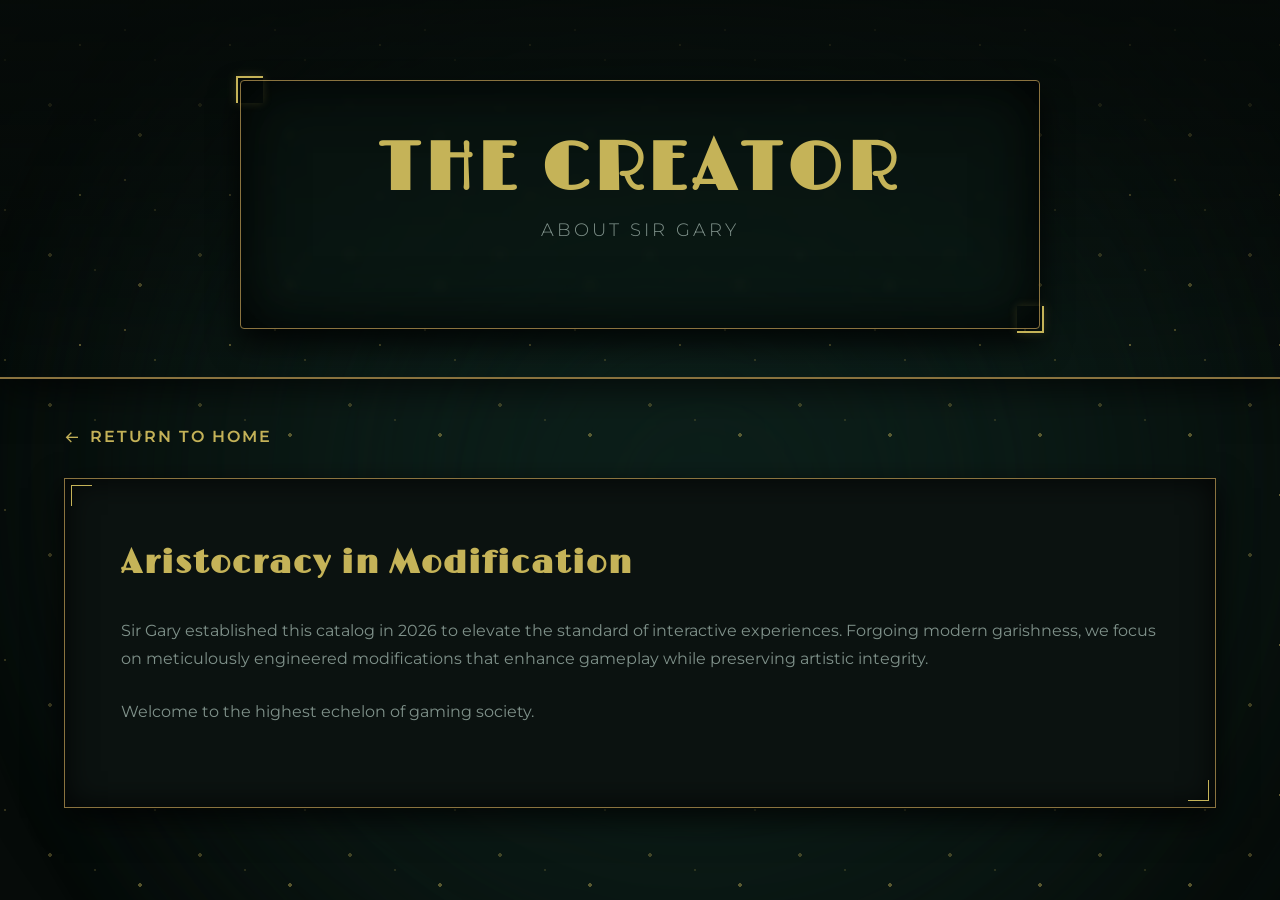
==== pages/about.html @ c7638d6e "Add site skeleton, styles, data, and scripts with placeholder data Create initial GitHub Pages site " ====
<!DOCTYPE html>
<html lang="en">
<head>
    <meta charset="UTF-8">
    <meta name="viewport" content="width=device-width, initial-scale=1.0">
    <title>About | Sir Gary's Mods</title>
    <!-- Google Fonts -->
    <link rel="preconnect" href="https://fonts.googleapis.com">
    <link rel="preconnect" href="https://fonts.gstatic.com" crossorigin>
    <link href="https://fonts.googleapis.com/css2?family=Limelight&family=Montserrat:wght@300;400;600&display=swap" rel="stylesheet">
    <link href='https://unpkg.com/boxicons@2.1.4/css/boxicons.min.css' rel='stylesheet'>
    <link rel="stylesheet" href="../assets/css/style.css">
</head>
<body>
    <div class="lovecraft-bg"><div class="cosmic-web"></div><div class="eldritch-dust"></div></div>
    
    <header class="hero-banner">
        <div class="container header-inner">
            <h1 class="logo">The Creator</h1>
            <p class="subtitle">About Sir Gary</p>
        </div>
    </header>
    
    <main class="container" style="padding-top: 3rem;">
        <a href="../index.html" class="back-btn"><i class='bx bx-arrow-back'></i> Return to Home</a>
        <section class="page-content deco-panel">
            <h2>Aristocracy in Modification</h2>
            <p>Sir Gary established this catalog in 2026 to elevate the standard of interactive experiences. Forgoing modern garishness, we focus on meticulously engineered modifications that enhance gameplay while preserving artistic integrity.</p>
            <p>Welcome to the highest echelon of gaming society.</p>
        </section>
    </main>
</body>
</html>
---- assets/css/style.css ----
/* Custom Properties & Reset */
:root {
    --bg-void: #060b09; /* Deep, murky oceanic/abyssal black-green */
    --bg-murk: #0b1a16; /* Deep sea */
    --bg-accent: #112a23; /* Lighter deep-sea accent */
    --card-bg: #0b1210; /* Very dark slate */
    --gold-primary: #C5B358; /* Antique gold / tarnished */
    --gold-light: #e3d386;
    --brass: #8a733f;
    --text-primary: #dcdcd3; /* Aged paper white */
    --text-secondary: #7f918a; /* Desaturated teal */
    --shadow-deep: rgba(0, 0, 0, 0.8);
}

* {
    margin: 0;
    padding: 0;
    box-sizing: border-box;
}

body {
    font-family: 'Montserrat', sans-serif;
    background-color: var(--bg-void);
    color: var(--text-primary);
    min-height: 100vh;
    display: flex;
    flex-direction: column;
    position: relative;
    overflow-x: hidden;
}

/* Background - Animated cosmic mist */
.lovecraft-bg {
    position: fixed;
    top: 0; left: 0; width: 100vw; height: 100vh;
    z-index: -1;
    background-color: var(--bg-void);
    overflow: hidden;
}

.lovecraft-bg::after {
    content: '';
    position: absolute;
    width: 150vw; height: 150vh;
    bottom: -30%; right: -30%;
    background: radial-gradient(circle at center, rgba(11, 26, 22, 0.8) 0%, transparent 60%);
    opacity: 0.6;
    filter: blur(60px);
    animation: cosmicDrift3 22s ease-in-out infinite alternate;
    pointer-events: none;
}

.cosmic-web {
    position: absolute;
    width: 150vw; height: 150vh;
    top: -25%; left: -25%;
    background: radial-gradient(circle at center, var(--bg-murk) 0%, transparent 60%);
    opacity: 0.9;
    filter: blur(50px);
    animation: cosmicDrift1 14s ease-in-out infinite alternate;
    pointer-events: none;
}

.eldritch-dust {
    position: absolute;
    width: 130vw; height: 130vh;
    top: -10%; left: -10%;
    background: radial-gradient(circle at center, var(--bg-accent) 0%, transparent 70%);
    opacity: 0.7;
    filter: blur(45px);
    animation: cosmicDrift2 18s ease-in-out infinite alternate;
    pointer-events: none;
}

@keyframes cosmicDrift1 {
    0% { transform: translate(0, 0) scale(1); }
    100% { transform: translate(8%, 12%) scale(1.15); }
}
@keyframes cosmicDrift2 {
    0% { transform: translate(15%, -10%) scale(1.1); }
    100% { transform: translate(-5%, 15%) scale(0.95); }
}
@keyframes cosmicDrift3 {
    0% { transform: translate(-10%, 15%) scale(0.9); }
    100% { transform: translate(15%, -10%) scale(1.1); }
}

.container {
    width: 90%;
    max-width: 1200px;
    margin: 0 auto;
}

/* --- Hero Banner --- */
.hero-banner {
    text-align: center;
    padding: 5rem 1rem 3rem;
    position: relative;
    background: linear-gradient(180deg, rgba(6, 11, 9, 0.9) 0%, transparent 100%);
    border-bottom: 2px solid var(--brass);
    box-shadow: 0 5px 40px var(--shadow-deep);
}

.header-inner {
    display: flex;
    flex-direction: column;
    align-items: center;
    background: rgba(11, 26, 22, 0.4);
    border: 1px solid var(--brass);
    padding: 3rem 4rem;
    max-width: 800px;
    margin: 0 auto;
    box-shadow: inset 0 0 60px rgba(0,0,0,0.9), 0 15px 30px var(--shadow-deep);
    position: relative;
    border-radius: 4px;
    backdrop-filter: blur(5px);
}

/* Corner banner ornaments */
.header-inner::before, .header-inner::after {
    content: '';
    position: absolute;
    width: 25px;
    height: 25px;
    border: 2px solid var(--gold-primary);
    pointer-events: none;
    box-shadow: 0 0 10px rgba(197, 179, 88, 0.2);
}
.header-inner::before {
    top: -5px; left: -5px; border-right: none; border-bottom: none;
}
.header-inner::after {
    bottom: -5px; right: -5px; border-left: none; border-top: none;
}

/* Redesigned minimal ornaments */
.deco-ornament {
    width: 100%;
    max-width: 400px;
    height: 1px;
    background: linear-gradient(90deg, transparent, var(--gold-primary), transparent);
    position: relative;
    margin: 2rem 0;
}

.deco-ornament::before {
    content: '◈';
    position: absolute;
    left: 50%;
    transform: translateX(-50%) translateY(-50%);
    color: var(--gold-primary);
    font-size: 1.2rem;
    background: #08110d; /* Matching banner inner */
    padding: 0 15px;
}

.logo {
    font-family: 'Limelight', cursive;
    font-size: 4.2rem;
    color: var(--gold-primary);
    letter-spacing: 5px;
    text-transform: uppercase;
    margin-bottom: 0.5rem;
    animation: eldritchPulse 6s ease-in-out infinite alternate;
}

@keyframes eldritchPulse {
    0% { 
        text-shadow: 2px 2px 0px var(--bg-accent), 4px 4px 10px rgba(0,0,0,0.9);
        filter: drop-shadow(0 0 5px rgba(197, 179, 88, 0));
    }
    100% { 
        text-shadow: 0px 0px 15px rgba(197, 179, 88, 0.5), 0px 0px 30px rgba(197, 179, 88, 0.2), 2px 2px 0px var(--bg-accent);
        filter: drop-shadow(0 0 10px rgba(197, 179, 88, 0.3));
    }
}

.subtitle {
    font-size: 1.1rem;
    color: var(--text-secondary);
    font-weight: 300;
    letter-spacing: 3px;
    text-transform: uppercase;
    margin-bottom: 2.5rem;
}

/* Social Bar */
.social-bar {
    display: flex;
    justify-content: center;
    align-items: center;
    gap: 1.5rem;
    background: rgba(11, 18, 16, 0.8);
    padding: 1rem 2.5rem;
    border: 1px solid var(--brass);
    border-radius: 2px;
    box-shadow: 0 5px 15px var(--shadow-deep);
}

.social-bar a {
    color: var(--gold-primary);
    font-size: 1.6rem;
    text-decoration: none;
    transition: all 0.3s ease;
    display: flex;
    align-items: center;
}

.social-bar a:hover {
    color: var(--gold-light);
    transform: translateY(-2px);
    text-shadow: 0 0 10px rgba(197, 179, 88, 0.4);
}

.social-divider {
    color: var(--brass);
    font-size: 1.5rem;
    margin: 0 0.5rem;
}

.contact-link {
    font-family: 'Montserrat', sans-serif;
    font-size: 0.95rem !important;
    text-transform: uppercase;
    letter-spacing: 1.5px;
    font-weight: 600;
    gap: 0.5rem;
}

/* --- Deco Panels --- */
.deco-panel {
    background: var(--card-bg);
    border: 1px solid var(--brass);
    box-shadow: inset 0 0 30px rgba(0,0,0,0.8), 0 10px 30px var(--shadow-deep);
    position: relative;
    padding: 2.5rem;
}

/* Elegant geometric corners */
.deco-panel::before, .deco-panel::after {
    content: '';
    position: absolute;
    width: 20px;
    height: 20px;
    border: 1px solid var(--gold-primary);
    pointer-events: none;
}
.deco-panel::before { top: 6px; left: 6px; border-right: none; border-bottom: none; }
.deco-panel::after { bottom: 6px; right: 6px; border-left: none; border-top: none; }

/* --- Main Content & Controls --- */
main {
    flex: 1;
    padding: 4rem 0;
}

.controls-section {
    display: flex;
    flex-wrap: wrap;
    gap: 1.5rem;
    justify-content: space-between;
    align-items: center;
    margin-bottom: 4rem;
}

.input-group {
    position: relative;
    display: flex;
    align-items: center;
}

.search-wrapper {
    flex: 1;
    min-width: 250px;
}

.search-icon, .filter-icon {
    position: absolute;
    left: 15px;
    color: var(--gold-primary);
    font-size: 1.3rem;
    z-index: 2;
}

input, select {
    width: 100%;
    padding: 14px 20px 14px 45px;
    background: rgba(0, 0, 0, 0.5);
    border: 1px solid var(--brass);
    color: var(--gold-primary);
    font-family: 'Montserrat', sans-serif;
    font-size: 0.9rem;
    letter-spacing: 1px;
    transition: all 0.3s ease;
    border-radius: 0;
}

input:focus, select:focus {
    outline: none;
    border-color: var(--gold-light);
    box-shadow: inset 0 0 10px rgba(197, 179, 88, 0.2);
}

select {
    cursor: pointer;
    -webkit-appearance: none;
    -moz-appearance: none;
    appearance: none;
    padding-right: 30px;
    text-transform: uppercase;
}

.filters-wrapper {
    display: flex;
    gap: 1rem;
    flex-wrap: wrap;
}

select option {
    background: var(--bg-void);
    color: var(--gold-primary);
}

/* --- Mods Grid --- */
.mods-grid {
    display: grid;
    grid-template-columns: repeat(auto-fill, minmax(320px, 1fr));
    gap: 3rem;
}

.loading {
    grid-column: 1 / -1;
    text-align: center;
    font-family: 'Limelight', cursive;
    font-size: 1.5rem;
    color: var(--brass);
    padding: 2rem;
    letter-spacing: 2px;
}

/* --- Mod Card --- */
.mod-card {
    background: var(--card-bg);
    border: 1px solid var(--brass);
    box-shadow: inset 0 0 20px rgba(0,0,0,0.8), 0 10px 20px var(--shadow-deep);
    transition: all 0.4s ease;
    display: flex;
    flex-direction: column;
    position: relative;
    padding: 15px;
}

.mod-card:hover {
    transform: translateY(-5px);
    border-color: var(--gold-primary);
    box-shadow: inset 0 0 30px rgba(197, 179, 88, 0.1), 0 15px 30px var(--shadow-deep);
}

.mod-card-img {
    width: 100%;
    height: 220px;
    object-fit: cover;
    border: 1px solid var(--brass);
    /* Graded/faded look, NO weird hues */
    filter: grayscale(80%) sepia(20%) brightness(0.7) contrast(1.2);
    transition: filter 0.5s ease;
}

.mod-card:hover .mod-card-img {
    /* Pure natural color on hover */
    filter: grayscale(0%) sepia(0%) brightness(1) contrast(1.1);
}

.mod-card-content {
    padding: 1.5rem 0.5rem 0.5rem;
    flex: 1;
    display: flex;
    flex-direction: column;
}

.mod-game {
    font-family: 'Limelight', cursive;
    font-size: 0.8rem;
    color: var(--gold-primary);
    letter-spacing: 2.5px;
    margin-bottom: 0.5rem;
    text-transform: uppercase;
}

.mod-title {
    font-family: 'Limelight', cursive;
    font-size: 1.5rem;
    margin-bottom: 1.2rem;
    color: var(--text-primary);
    line-height: 1.3;
    letter-spacing: 1px;
}

.mod-desc {
    font-size: 0.95rem;
    color: var(--text-secondary);
    line-height: 1.6;
    margin-bottom: 1.5rem;
    flex: 1;
}

.mod-tags {
    display: flex;
    flex-wrap: wrap;
    gap: 0.5rem;
    margin-bottom: 1.5rem;
}

.tag {
    font-size: 0.7rem;
    padding: 4px 10px;
    background: transparent;
    border: 1px solid var(--brass);
    color: var(--gold-primary);
    text-transform: uppercase;
    letter-spacing: 1px;
}

.mod-downloads {
    display: flex;
    flex-direction: column;
    gap: 0.8rem;
    margin-top: auto;
}

.dl-btn {
    text-decoration: none;
    text-align: center;
    background: transparent;
    color: var(--text-primary);
    border: 1px solid var(--brass);
    padding: 12px 15px;
    font-size: 0.85rem;
    text-transform: uppercase;
    letter-spacing: 2px;
    transition: all 0.3s ease;
    font-weight: 600;
}

.dl-btn:hover {
    background: var(--gold-primary);
    color: var(--card-bg);
    border-color: var(--gold-light);
}

/* --- Decorative Static Pages Container --- */
.page-content {
    background: var(--card-bg);
    border: 1px solid var(--brass);
    padding: 3.5rem;
    line-height: 1.8;
}

.page-content h2 {
    font-family: 'Limelight', cursive;
    color: var(--gold-primary);
    letter-spacing: 2px;
    margin-bottom: 1.5rem;
    font-size: 2rem;
}

.page-content p {
    margin-bottom: 1.5rem;
    color: var(--text-secondary);
}

.back-btn {
    display: inline-block;
    margin-bottom: 2rem;
    color: var(--gold-primary);
    text-decoration: none;
    text-transform: uppercase;
    letter-spacing: 2px;
    font-weight: 600;
    transition: all 0.3s;
    display: flex;
    align-items: center;
    gap: 0.5rem;
}
.back-btn:hover {
    color: var(--gold-light);
    transform: translateX(-5px);
}

/* --- Footer --- */
.main-footer {
    margin-top: 4rem;
    position: relative;
}

.footer-content {
    display: flex;
    flex-wrap: wrap;
    justify-content: space-between;
    gap: 2rem;
    margin-bottom: -15px;
    z-index: 2;
}

.footer-brand h3 {
    font-family: 'Limelight', cursive;
    font-size: 2rem;
    color: var(--gold-primary);
    letter-spacing: 4px;
    margin-bottom: 1rem;
}

.footer-brand p {
    color: var(--text-secondary);
    max-width: 300px;
    line-height: 1.6;
}

.footer-links h4 {
    font-family: 'Limelight', cursive;
    color: var(--brass);
    margin-bottom: 1.5rem;
    font-size: 1.3rem;
    letter-spacing: 2px;
}

.footer-links ul {
    list-style: none;
}

.footer-links li {
    margin-bottom: 0.8rem;
}

.footer-links a {
    color: var(--text-secondary);
    text-decoration: none;
    transition: color 0.3s;
    display: flex;
    align-items: center;
    gap: 8px;
    text-transform: uppercase;
    font-size: 0.85rem;
    letter-spacing: 1px;
}

.footer-links a:hover {
    color: var(--gold-primary);
}

.footer-bottom {
    text-align: center;
    padding: 3rem 1rem 1.5rem;
    background: #020403; /* Base void green for footer */
    border-top: 1px solid var(--brass);
    color: var(--text-secondary);
    font-family: 'Montserrat', sans-serif;
    font-size: 0.8rem;
    letter-spacing: 2px;
    text-transform: uppercase;
    position: relative;
    z-index: 1;
}

/* Drifting Dust Overlay */
body::after {
    content: '';
    position: fixed;
    top: -50%; left: -50%;
    width: 200%; height: 200%;
    z-index: -1;
    pointer-events: none;
    background-image: 
        radial-gradient(1.5px 1.5px at 10% 20%, rgba(197, 179, 88, 0.6) 100%, transparent),
        radial-gradient(1px 1px at 30% 40%, rgba(197, 179, 88, 0.4) 100%, transparent),
        radial-gradient(2px 2px at 60% 70%, rgba(197, 179, 88, 0.5) 100%, transparent),
        radial-gradient(1.5px 1.5px at 80% 30%, rgba(197, 179, 88, 0.8) 100%, transparent),
        radial-gradient(1px 1px at 90% 80%, rgba(197, 179, 88, 0.3) 100%, transparent),
        radial-gradient(2px 2px at 20% 90%, rgba(197, 179, 88, 0.7) 100%, transparent);
    background-size: 150px 150px;
    animation: starDrift 60s linear infinite;
    opacity: 0.6;
}

@keyframes starDrift {
    0% { transform: translateY(0) rotate(0deg); }
    100% { transform: translateY(150px) rotate(5deg); }
}

/* Responsive */
@media (max-width: 768px) {
    .logo { font-size: 2.8rem; }
    .controls-section { flex-direction: column; align-items: stretch; }
    .filters-wrapper { flex-direction: column; }
    .social-bar { flex-direction: column; }
    .social-divider { display: none; }
}
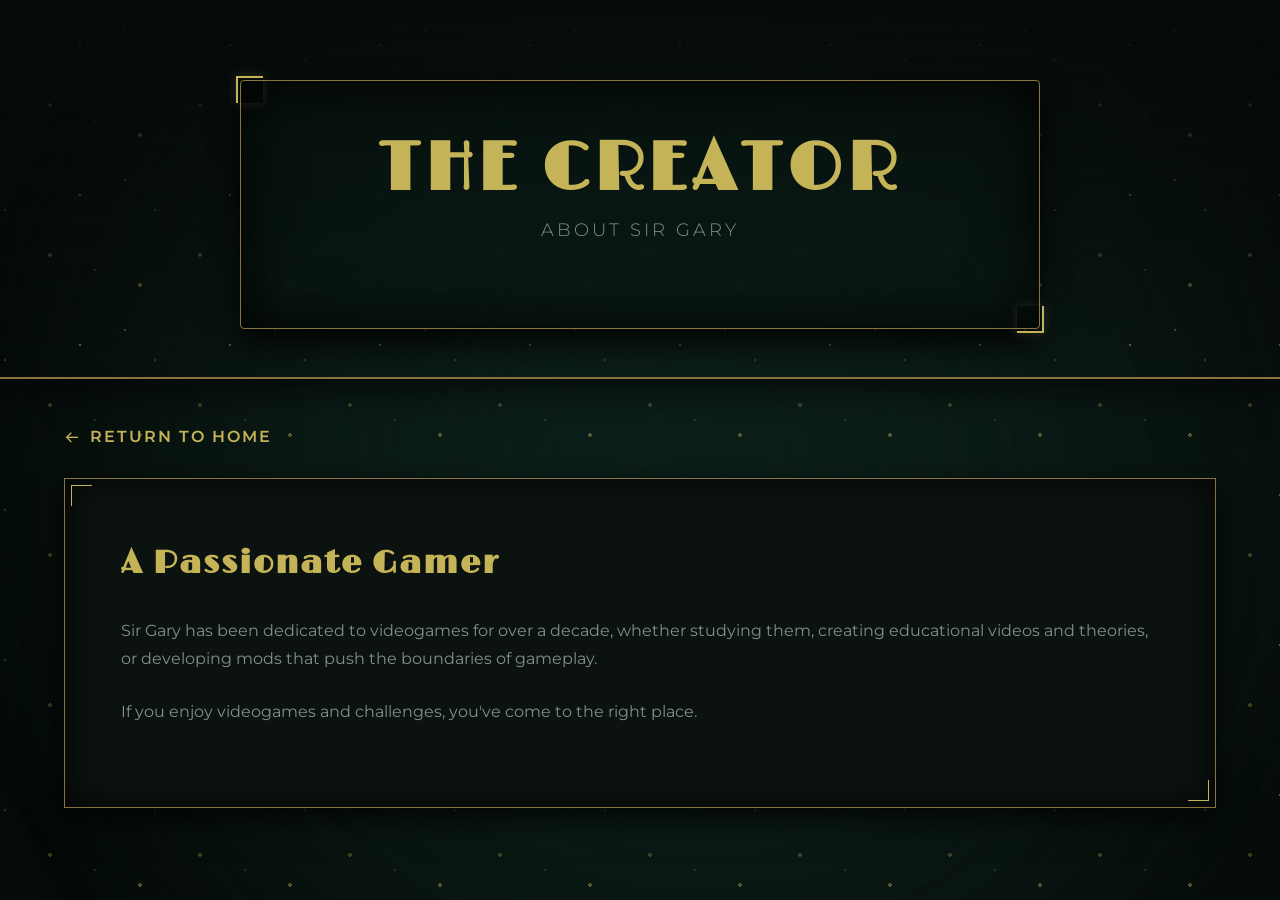
==== commit 040df9d6: "Add favicon, dynamic game filter and tag buttons Add assets/favicon.png and reference it in index an" ====
--- a/pages/about.html
+++ b/pages/about.html
@@ -4,6 +4,8 @@
     <meta charset="UTF-8">
     <meta name="viewport" content="width=device-width, initial-scale=1.0">
     <title>About | Sir Gary's Mods</title>
+    <meta name="description" content="About Sir Gary, creator of high-society video game modifications.">
+    <link rel="icon" href="../assets/favicon.png" type="image/png">
     <!-- Google Fonts -->
     <link rel="preconnect" href="https://fonts.googleapis.com">
     <link rel="preconnect" href="https://fonts.gstatic.com" crossorigin>
@@ -16,18 +18,20 @@
     
     <header class="hero-banner">
         <div class="container header-inner">
-            <h1 class="logo">The Creator</h1>
+            <h1 class="logo" data-i18n="footer.about">The Creator</h1>
             <p class="subtitle">About Sir Gary</p>
         </div>
     </header>
     
     <main class="container" style="padding-top: 3rem;">
-        <a href="../index.html" class="back-btn"><i class='bx bx-arrow-back'></i> Return to Home</a>
+        <a href="../index.html" class="back-btn"><i class='bx bx-arrow-back'></i> <span data-i18n="btn.home">Return to Home</span></a>
         <section class="page-content deco-panel">
-            <h2>Aristocracy in Modification</h2>
-            <p>Sir Gary established this catalog in 2026 to elevate the standard of interactive experiences. Forgoing modern garishness, we focus on meticulously engineered modifications that enhance gameplay while preserving artistic integrity.</p>
-            <p>Welcome to the highest echelon of gaming society.</p>
+            <h2 data-i18n="about.title">Aristocracy in Modification</h2>
+            <p data-i18n="about.p1">Sir Gary established this catalog in 2026 to elevate the standard of interactive experiences. Forgoing modern garishness, we focus on meticulously engineered modifications that enhance gameplay while preserving artistic integrity.</p>
+            <p data-i18n="about.p2">Welcome to the highest echelon of gaming society.</p>
         </section>
     </main>
+
+    <script src="../assets/js/i18n.js"></script>
 </body>
 </html>
--- a/assets/css/style.css
+++ b/assets/css/style.css
@@ -212,6 +212,31 @@
     text-shadow: 0 0 10px rgba(197, 179, 88, 0.4);
 }
 
+.dl-btn:hover {
+    background-color: rgba(197, 179, 88, 0.2);
+    transform: translateY(-2px);
+    box-shadow: 0 4px 10px rgba(0, 0, 0, 0.5);
+}
+
+.dl-btn.video-tint {
+    border-color: rgba(255, 77, 77, 0.6);
+    color: var(--text-primary);
+}
+
+.dl-btn.video-tint:hover {
+    background-color: #ff4d4d;
+    color: var(--card-bg);
+    border-color: #ff6b6b;
+    text-shadow: none;
+}
+
+.lang-btn.active {
+    color: var(--gold-light);
+    text-shadow: 0 0 15px rgba(197, 179, 88, 0.8);
+    border-bottom: 2px solid var(--gold-light);
+    padding-bottom: 2px;
+}
+
 .social-divider {
     color: var(--brass);
     font-size: 1.5rem;
@@ -419,6 +444,15 @@
     color: var(--gold-primary);
     text-transform: uppercase;
     letter-spacing: 1px;
+    cursor: pointer;
+    transition: all 0.3s ease;
+    font-family: inherit;
+}
+
+.tag:hover {
+    background: var(--gold-primary);
+    color: var(--card-bg);
+    border-color: var(--gold-light);
 }
 
 .mod-downloads {
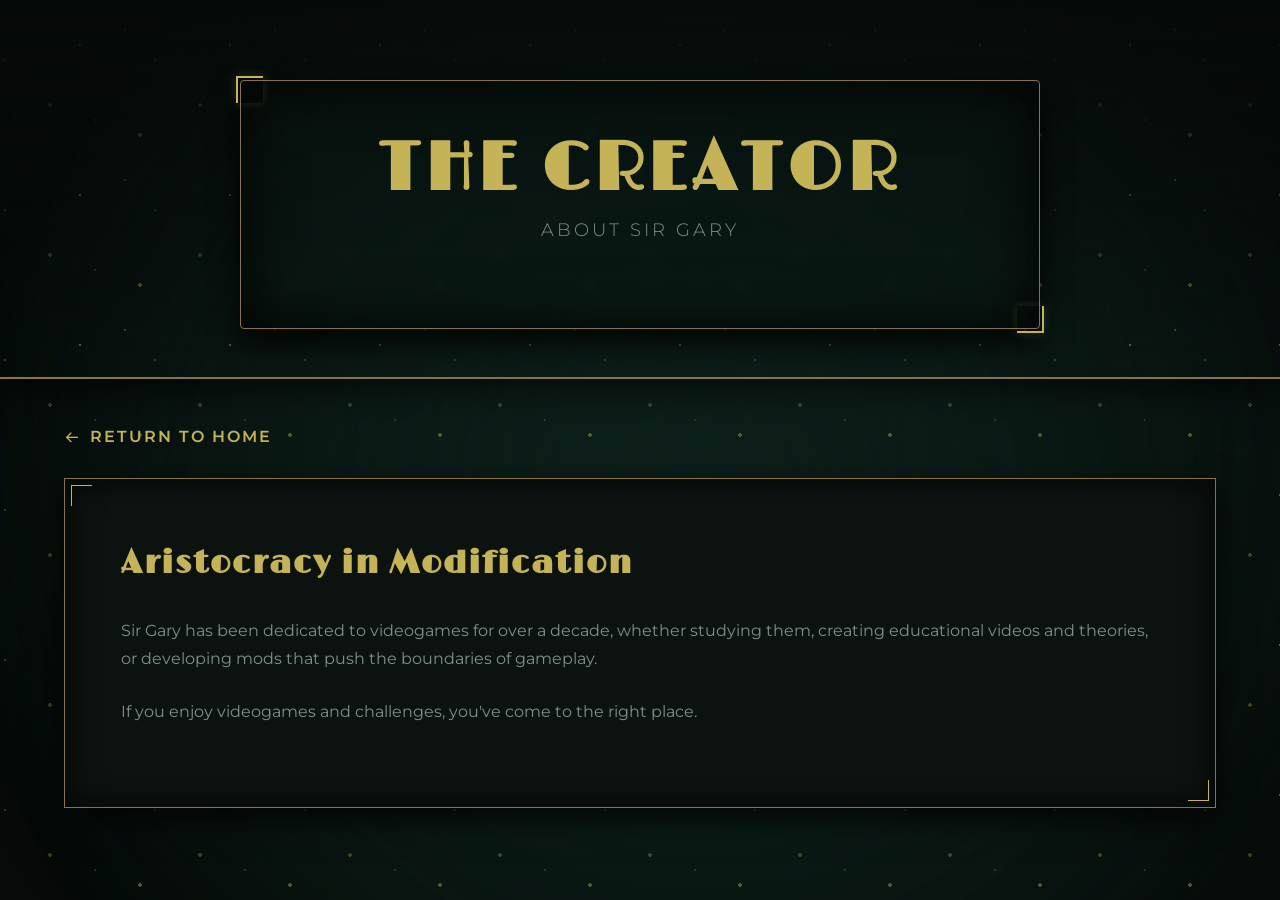
==== commit 9401be92: "Render i18n paragraphs and FAQ dynamically Convert static i18n strings into structured arrays and re" ====
--- a/pages/about.html
+++ b/pages/about.html
@@ -27,8 +27,7 @@
         <a href="../index.html" class="back-btn"><i class='bx bx-arrow-back'></i> <span data-i18n="btn.home">Return to Home</span></a>
         <section class="page-content deco-panel">
             <h2 data-i18n="about.title">Aristocracy in Modification</h2>
-            <p data-i18n="about.p1">Sir Gary established this catalog in 2026 to elevate the standard of interactive experiences. Forgoing modern garishness, we focus on meticulously engineered modifications that enhance gameplay while preserving artistic integrity.</p>
-            <p data-i18n="about.p2">Welcome to the highest echelon of gaming society.</p>
+            <div id="about-content"></div>
         </section>
     </main>
 
--- a/assets/css/style.css
+++ b/assets/css/style.css
@@ -212,11 +212,7 @@
     text-shadow: 0 0 10px rgba(197, 179, 88, 0.4);
 }
 
-.dl-btn:hover {
-    background-color: rgba(197, 179, 88, 0.2);
-    transform: translateY(-2px);
-    box-shadow: 0 4px 10px rgba(0, 0, 0, 0.5);
-}
+
 
 .dl-btn.video-tint {
     border-color: rgba(255, 77, 77, 0.6);
@@ -367,16 +363,16 @@
 .mod-card {
     background: var(--card-bg);
     border: 1px solid var(--brass);
-    box-shadow: inset 0 0 20px rgba(0,0,0,0.8), 0 10px 20px var(--shadow-deep);
-    transition: all 0.4s ease;
     display: flex;
     flex-direction: column;
-    position: relative;
-    padding: 15px;
+    overflow: hidden;
+    position: relative;
+    transition: all 0.4s cubic-bezier(0.175, 0.885, 0.32, 1.275);
+    align-self: start;
 }
 
 .mod-card:hover {
-    transform: translateY(-5px);
+    transform: translateY(-8px);
     border-color: var(--gold-primary);
     box-shadow: inset 0 0 30px rgba(197, 179, 88, 0.1), 0 15px 30px var(--shadow-deep);
 }
@@ -480,6 +476,8 @@
     background: var(--gold-primary);
     color: var(--card-bg);
     border-color: var(--gold-light);
+    transform: translateY(-2px);
+    box-shadow: 0 4px 10px rgba(0, 0, 0, 0.5);
 }
 
 /* --- Decorative Static Pages Container --- */
@@ -504,7 +502,7 @@
 }
 
 .back-btn {
-    display: inline-block;
+    display: flex;
     margin-bottom: 2rem;
     color: var(--gold-primary);
     text-decoration: none;
@@ -512,7 +510,6 @@
     letter-spacing: 2px;
     font-weight: 600;
     transition: all 0.3s;
-    display: flex;
     align-items: center;
     gap: 0.5rem;
 }
@@ -621,11 +618,374 @@
     100% { transform: translateY(150px) rotate(5deg); }
 }
 
+/* --- New Feature Additions --- */
+.badge {
+    position: absolute;
+    top: 0;
+    right: 0;
+    padding: 5px 15px;
+    font-family: 'Limelight', cursive;
+    font-size: 0.8rem;
+    letter-spacing: 2px;
+    z-index: 10;
+    border-bottom-left-radius: 4px;
+    box-shadow: -2px 2px 10px rgba(0,0,0,0.8);
+    text-transform: uppercase;
+}
+
+.badge-new {
+    background: var(--gold-primary);
+    color: var(--bg-void);
+    border-left: 1px solid var(--gold-light);
+    border-bottom: 1px solid var(--gold-light);
+    animation: pulseGlow 2s infinite alternate;
+}
+
+.badge-updated {
+    background: #2a5a4b;
+    color: var(--gold-light);
+    border-left: 1px solid var(--gold-primary);
+    border-bottom: 1px solid var(--gold-primary);
+}
+
+@keyframes pulseGlow {
+    0% { box-shadow: -2px 2px 10px rgba(197, 179, 88, 0.2); }
+    100% { box-shadow: -2px 2px 20px rgba(197, 179, 88, 0.6); }
+}
+
+/* Teaser Card */
+.mod-card.teaser {
+    display: flex;
+    justify-content: center;
+    align-items: center;
+    min-height: 520px;
+    position: relative;
+    overflow: hidden;
+    text-align: center;
+    background: #020a07;
+    border: 2px solid #1abc9c;
+    box-shadow: inset 0 0 50px #000, 0 0 20px rgba(26, 188, 156, 0.2);
+    animation: cyberPulseBorder 3s infinite;
+}
+
+.teaser-content {
+    position: relative;
+    z-index: 10;
+    padding: 2rem;
+    display: flex;
+    flex-direction: column;
+    align-items: center;
+}
+
+.teaser-title {
+    font-family: 'Limelight', cursive;
+    font-size: 2.5rem;
+    margin-bottom: 0.5rem;
+    letter-spacing: 4px;
+    line-height: 1.2;
+}
+
+.teaser-divider {
+    width: 60px;
+    height: 2px;
+    margin: 1.5rem auto;
+    opacity: 0.6;
+}
+
+.teaser-date {
+    font-family: 'Montserrat', sans-serif;
+    font-size: 1.2rem;
+    letter-spacing: 5px;
+    text-transform: uppercase;
+}
+
+.teaser-bg-layer, .teaser-particles {
+    position: absolute;
+    top: 0; left: 0; right: 0; bottom: 0;
+    pointer-events: none;
+    z-index: 1;
+}
+.teaser-particles { z-index: 2; }
+@keyframes cyberPulseBorder {
+    0%, 100% { border-color: #1abc9c; box-shadow: inset 0 0 50px #000, 0 0 20px rgba(26, 188, 156, 0.2); }
+    50% { border-color: #ff003c; box-shadow: inset 0 0 50px #000, 0 0 40px rgba(255, 0, 60, 0.6); }
+}
+
+.mod-card.teaser .teaser-title {
+    color: #fff;
+    text-shadow: 2px 0 0 #ff003c, -2px 0 0 #00e6f6;
+    animation: glitchText 3s infinite;
+}
+@keyframes glitchText { 
+    0%, 100% { transform: translate(0); } 
+    20% { transform: translate(-2px, 1px); } 
+    40% { transform: translate(2px, -1px); } 
+}
+
+.mod-card.teaser .teaser-divider {
+    background: #1abc9c;
+    animation: dividerGlitch 3s infinite;
+}
+@keyframes dividerGlitch {
+    0%, 100% { background: #1abc9c; }
+    50% { background: #ff003c; }
+}
+
+.mod-card.teaser .teaser-date {
+    color: #81c784;
+}
+
+.mod-card.teaser::after {
+    content: '';
+    position: absolute;
+    top: 0; left: 0; right: 0; bottom: 0;
+    background: radial-gradient(circle at center, transparent 30%, #000 100%);
+    z-index: 3;
+    pointer-events: none;
+}
+
+/* Base Topo Hologram Background + Concentric Animation */
+.mod-card.teaser .teaser-bg-layer {
+    background-image: 
+        repeating-radial-gradient(circle at 20% 30%, transparent 0, transparent 20px, rgba(46, 204, 113, 0.15) 21px, transparent 22px),
+        repeating-radial-gradient(circle at 80% 70%, transparent 0, transparent 30px, rgba(26, 188, 156, 0.15) 31px, transparent 32px);
+    width: 150%;
+    height: 150%;
+    top: -25%;
+    left: -25%;
+    animation: topoConcentricPulse 15s ease-in-out infinite alternate;
+}
+
+@keyframes topoConcentricPulse { 
+    0% { 
+        transform: scale(0.9) rotate(0deg); 
+        background-position: 0% 0%, 0% 0%;
+        opacity: 0.7;
+    } 
+    100% { 
+        transform: scale(1.1) rotate(5deg); 
+        background-position: 5% 5%, -5% -5%;
+        opacity: 1;
+    } 
+}
+
+/* Scanlines */
+.mod-card.teaser .teaser-particles {
+    background-image: linear-gradient(0deg, transparent 50%, rgba(26, 188, 156, 0.1) 50%);
+    background-size: 100% 4px;
+    animation: holoScan 5s linear infinite;
+}
+@keyframes holoScan { 100% { background-position: 0 100%; } }
+
+.featured-mod-container {
+    display: flex;
+    flex-wrap: wrap;
+    margin-bottom: 4rem;
+    background: var(--card-bg);
+    border: 1px solid var(--gold-primary);
+    box-shadow: inset 0 0 50px rgba(197, 179, 88, 0.1), 0 20px 40px var(--shadow-deep);
+    position: relative;
+    overflow: hidden;
+    transition: all 0.4s ease;
+}
+
+.featured-mod-container::before {
+    content: '';
+    position: absolute;
+    top: 0; left: -100%;
+    width: 50%; height: 100%;
+    background: linear-gradient(to right, transparent, rgba(197, 179, 88, 0.15), transparent);
+    transform: skewX(-20deg);
+    animation: sweepLight 4s infinite;
+    z-index: 1;
+    pointer-events: none;
+}
+
+@keyframes sweepLight {
+    0% { left: -100%; }
+    50% { left: 200%; }
+    100% { left: 200%; }
+}
+
+.featured-mod-container:hover {
+    box-shadow: inset 0 0 80px rgba(197, 179, 88, 0.2), 0 30px 60px var(--shadow-deep), 0 0 20px var(--gold-primary);
+    border-color: var(--gold-light);
+}
+
+.featured-mod-container .mod-card-img {
+    width: 60%;
+    height: 400px;
+    object-fit: cover;
+    border: none;
+    border-right: 1px solid var(--brass);
+    filter: none; /* Always colored */
+}
+
+.featured-mod-container .mod-card-content {
+    width: 40%;
+    padding: 1.5rem 2.5rem;
+    justify-content: flex-start;
+    display: flex;
+    flex-direction: column;
+}
+
+.featured-actions {
+    width: 100%;
+    display: flex;
+    flex-wrap: wrap;
+    gap: 0;
+    border-top: 1px solid var(--brass);
+}
+
+.featured-actions .dl-btn {
+    flex: 1 1 0;
+    min-width: 150px;
+    border: none;
+    border-right: 1px solid var(--brass);
+    padding: 14px 15px;
+}
+
+.featured-label {
+    position: absolute;
+    top: 0; left: 0;
+    background: var(--gold-primary);
+    color: var(--bg-void);
+    padding: 8px 25px;
+    font-family: 'Limelight', cursive;
+    letter-spacing: 3px;
+    z-index: 10;
+    box-shadow: 2px 2px 10px rgba(0,0,0,0.8);
+    font-size: 0.9rem;
+    border-bottom-right-radius: 4px;
+}
+
+.group-divider {
+    grid-column: 1 / -1;
+    text-align: center;
+    position: relative;
+    margin: 2rem 0 1rem;
+}
+
+.group-divider h3 {
+    font-family: 'Limelight', cursive;
+    color: var(--gold-primary);
+    font-size: 2rem;
+    letter-spacing: 4px;
+    background: var(--bg-void);
+    display: inline-block;
+    padding: 0 2rem;
+    position: relative;
+    z-index: 2;
+}
+
+.group-divider::before {
+    content: '';
+    position: absolute;
+    top: 50%; left: 0;
+    width: 100%;
+    height: 1px;
+    background: linear-gradient(90deg, transparent, var(--brass), transparent);
+    z-index: 1;
+}
+
+.changelog-btn {
+    background: rgba(42, 90, 75, 0.3);
+    border: 1px solid var(--brass);
+    color: var(--gold-light);
+    padding: 8px 12px;
+    width: 100%;
+    text-align: left;
+    cursor: pointer;
+    font-family: 'Montserrat', sans-serif;
+    font-size: 0.8rem;
+    text-transform: uppercase;
+    letter-spacing: 1px;
+    display: flex;
+    justify-content: space-between;
+    align-items: center;
+    margin-bottom: 0.5rem;
+    transition: all 0.3s;
+}
+
+.changelog-btn:hover {
+    background: rgba(42, 90, 75, 0.6);
+}
+
+.changelog-content {
+    display: none;
+    padding: 15px;
+    background: rgba(0,0,0,0.6);
+    border: 1px solid var(--brass);
+    border-top: none;
+    font-size: 0.85rem;
+    color: var(--text-primary);
+    margin-top: -0.5rem;
+    margin-bottom: 1.5rem;
+    white-space: pre-wrap;
+    line-height: 1.5;
+}
+
+.changelog-content.active {
+    display: block;
+}
+
+.lang-flag {
+    width: 18px;
+    border-radius: 2px;
+    margin-left: 8px;
+    vertical-align: text-bottom;
+    box-shadow: 0 0 2px rgba(0,0,0,0.8);
+    pointer-events: none;
+}
+
 /* Responsive */
 @media (max-width: 768px) {
-    .logo { font-size: 2.8rem; }
+    .logo { font-size: 2.8rem; letter-spacing: 2px; }
+    .header-inner { padding: 2rem 1.5rem; }
     .controls-section { flex-direction: column; align-items: stretch; }
     .filters-wrapper { flex-direction: column; }
     .social-bar { flex-direction: column; }
     .social-divider { display: none; }
-}
+
+    /* Featured banner: stack vertically */
+    .featured-mod-container {
+        flex-direction: column;
+    }
+    .featured-mod-container .mod-card-img {
+        width: 100%;
+        height: 220px;
+        border-right: none;
+        border-bottom: 1px solid var(--brass);
+    }
+    .featured-mod-container .mod-card-content {
+        width: 100%;
+        padding: 1.5rem;
+    }
+    .featured-actions {
+        flex-direction: column;
+    }
+    .featured-actions .dl-btn {
+        border-right: none;
+        border-bottom: 1px solid var(--brass);
+    }
+
+    /* Teaser: disable expensive animations */
+    .mod-card.teaser .teaser-particles {
+        display: none;
+    }
+    .mod-card.teaser {
+        animation: none;
+        border-color: #1abc9c;
+        box-shadow: inset 0 0 50px #000, 0 0 20px rgba(26, 188, 156, 0.2);
+    }
+
+    /* Grid safety for very narrow screens */
+    .mods-grid {
+        grid-template-columns: repeat(auto-fill, minmax(min(100%, 320px), 1fr));
+    }
+
+    /* Disable dust particles overlay */
+    body::after {
+        display: none;
+    }
+}
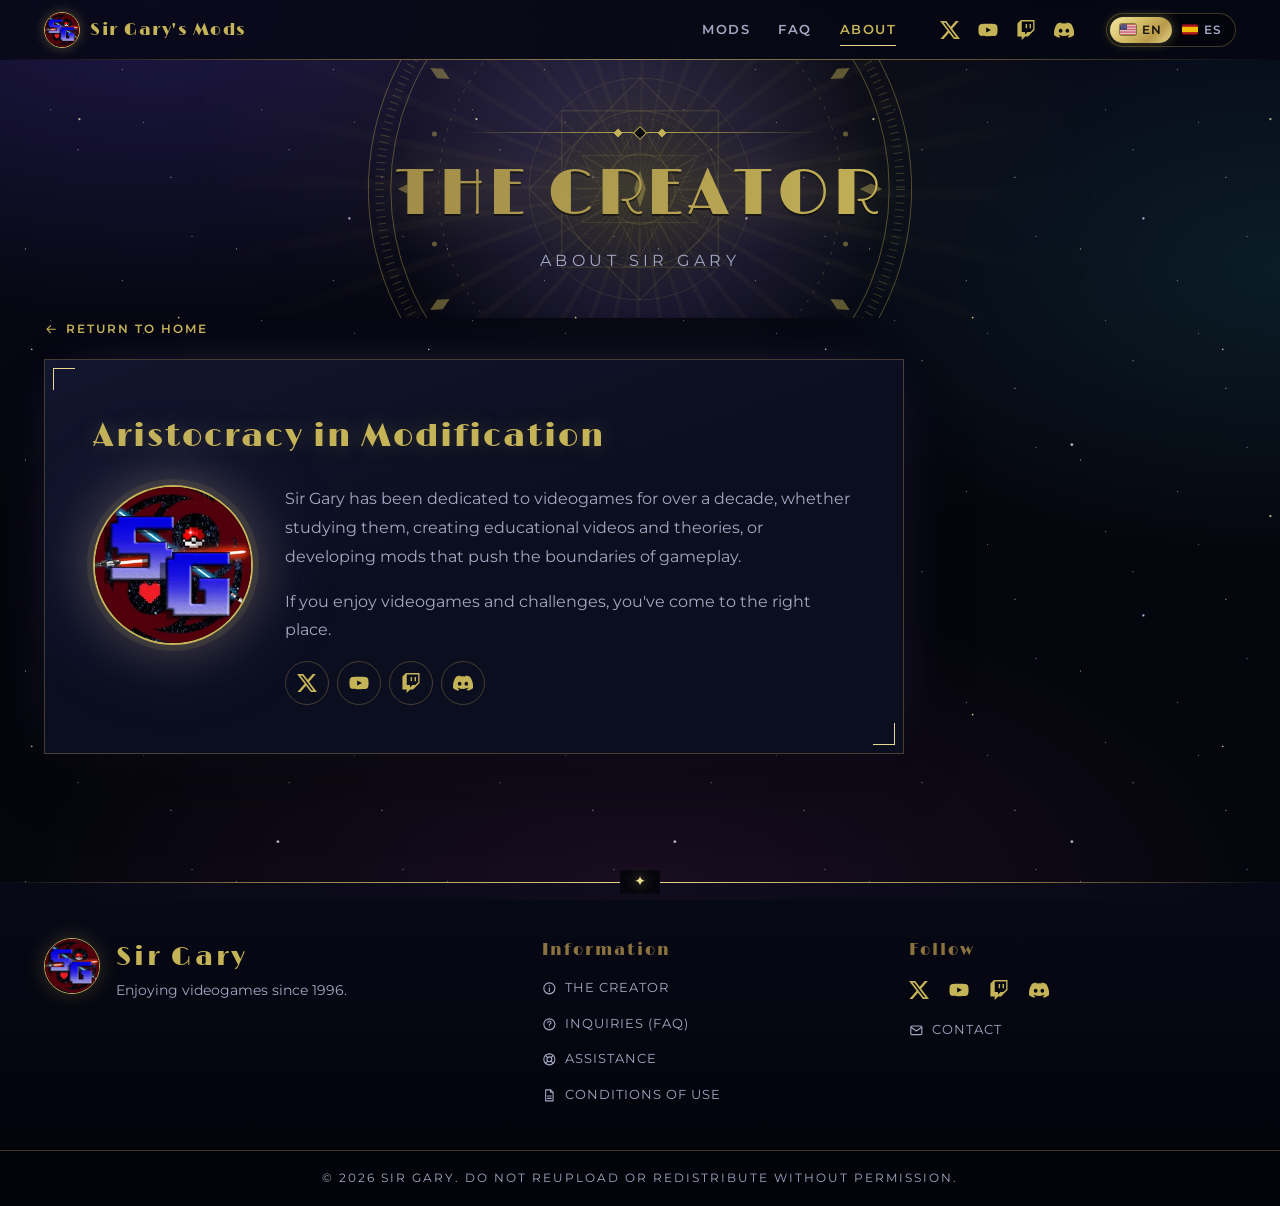
==== commit 49614597: "Version 2 of the page" ====
--- a/pages/about.html
+++ b/pages/about.html
@@ -1,36 +1,55 @@
 <!DOCTYPE html>
-<html lang="en">
+<html lang="en" data-root="../">
 <head>
     <meta charset="UTF-8">
     <meta name="viewport" content="width=device-width, initial-scale=1.0">
     <title>About | Sir Gary's Mods</title>
-    <meta name="description" content="About Sir Gary, creator of high-society video game modifications.">
-    <link rel="icon" href="../assets/favicon.png" type="image/png">
-    <!-- Google Fonts -->
+    <meta name="description" content="About Sir Gary, creator of challenge mods and randomizers for Pokémon, Ratchet & Clank and more.">
+    <meta name="theme-color" content="#05060d">
+    <meta name="color-scheme" content="dark">
+    <meta property="og:title" content="About | Sir Gary's Mods">
+    <meta property="og:description" content="About Sir Gary, creator of challenge mods and randomizers for Pokémon, Ratchet & Clank and more.">
+    <meta property="og:image" content="https://sirgary-y.github.io/assets/og-image.jpg">
+    <meta name="twitter:card" content="summary_large_image">
+    <link rel="icon" href="../assets/favicon-32.png" type="image/png" sizes="32x32">
+    <link rel="apple-touch-icon" href="../assets/apple-touch-icon.png">
     <link rel="preconnect" href="https://fonts.googleapis.com">
     <link rel="preconnect" href="https://fonts.gstatic.com" crossorigin>
-    <link href="https://fonts.googleapis.com/css2?family=Limelight&family=Montserrat:wght@300;400;600&display=swap" rel="stylesheet">
-    <link href='https://unpkg.com/boxicons@2.1.4/css/boxicons.min.css' rel='stylesheet'>
+    <link href="https://fonts.googleapis.com/css2?family=Limelight&family=Marcellus&family=Montserrat:wght@400;500;600&display=swap" rel="stylesheet">
     <link rel="stylesheet" href="../assets/css/style.css">
+    <script src="../assets/js/site.js" defer></script>
 </head>
-<body>
-    <div class="lovecraft-bg"><div class="cosmic-web"></div><div class="eldritch-dust"></div></div>
-    
-    <header class="hero-banner">
-        <div class="container header-inner">
-            <h1 class="logo" data-i18n="footer.about">The Creator</h1>
-            <p class="subtitle">About Sir Gary</p>
+<body data-page="about" data-title-key="footer.about">
+    <div class="backdrop" aria-hidden="true"></div>
+
+    <header id="site-nav" class="site-nav"></header>
+
+    <main>
+        <section class="hero page-hero">
+            <div class="hero-cosmos" aria-hidden="true">
+                <div class="hero-glow"></div>
+                <div class="hero-sunburst"></div>
+                <img class="sigil sigil-outer" src="../assets/sigil-outer.svg" alt="" width="780" height="780" decoding="async">
+                <img class="sigil sigil-inner" src="../assets/sigil-inner.svg" alt="" width="468" height="468" decoding="async">
+                <span class="shooting-star"></span>
+                <span class="shooting-star"></span>
+            </div>
+            <div class="container hero-inner">
+                <div class="ornament" aria-hidden="true"><span></span></div>
+                <h1 class="logo" data-i18n="footer.about">The Creator</h1>
+                <p class="subtitle" data-i18n="about.subtitle">About Sir Gary</p>
+            </div>
+        </section>
+
+        <div class="container page-main">
+            <a href="../index.html" class="back-btn"><svg class="icon" aria-hidden="true"><use href="../assets/icons.svg#arrow-left"></use></svg><span data-i18n="btn.home">Return to Home</span></a>
+            <section class="page-content">
+                <h2 data-i18n="about.title">Aristocracy in Modification</h2>
+                <div id="page-content"></div>
+            </section>
         </div>
-    </header>
-    
-    <main class="container" style="padding-top: 3rem;">
-        <a href="../index.html" class="back-btn"><i class='bx bx-arrow-back'></i> <span data-i18n="btn.home">Return to Home</span></a>
-        <section class="page-content deco-panel">
-            <h2 data-i18n="about.title">Aristocracy in Modification</h2>
-            <div id="about-content"></div>
-        </section>
     </main>
 
-    <script src="../assets/js/i18n.js"></script>
+    <footer id="site-footer" class="site-footer"></footer>
 </body>
 </html>
--- a/assets/css/style.css
+++ b/assets/css/style.css
@@ -1,672 +1,850 @@
-/* Custom Properties & Reset */
+/* =========================================================
+   Sir Gary's Mods: Cosmic · Arcane · Art Deco
+   Performance notes: every looping animation only touches
+   transform or opacity (GPU-composited). Pointer effects run
+   only on mouse devices; everything stops for reduced motion.
+   ========================================================= */
+
 :root {
-    --bg-void: #060b09; /* Deep, murky oceanic/abyssal black-green */
-    --bg-murk: #0b1a16; /* Deep sea */
-    --bg-accent: #112a23; /* Lighter deep-sea accent */
-    --card-bg: #0b1210; /* Very dark slate */
-    --gold-primary: #C5B358; /* Antique gold / tarnished */
-    --gold-light: #e3d386;
+    --bg-void: #05060d;
+    --bg-deep: #0a0c1d;
+    --card-bg: #0b0e1f;
+    --card-bg-2: #12162e;
+    --gold-primary: #c5b358;
+    --gold-light: #e9d892;
+    --gold-pale: #fff3c9;
+    --gold-soft: rgba(197, 179, 88, 0.14);
     --brass: #8a733f;
-    --text-primary: #dcdcd3; /* Aged paper white */
-    --text-secondary: #7f918a; /* Desaturated teal */
-    --shadow-deep: rgba(0, 0, 0, 0.8);
-}
-
-* {
-    margin: 0;
-    padding: 0;
-    box-sizing: border-box;
-}
+    --brass-dim: rgba(160, 136, 76, 0.38);
+    --violet: #9d84ff;
+    --violet-soft: rgba(157, 132, 255, 0.16);
+    --teal: #1f5a58;
+    --text-primary: #ece9df;
+    --text-secondary: #a4a8c2;
+    --danger: #ef5b5b;
+    --gold-grad: linear-gradient(135deg, #f3e3a0 0%, #d7c16a 38%, #b89a4a 70%, #e5d28a 100%);
+
+    --font-display: 'Limelight', 'Georgia', serif;
+    --font-title: 'Marcellus', 'Georgia', serif;
+    --font-body: 'Montserrat', system-ui, sans-serif;
+
+    --radius: 4px;
+    --nav-h: 60px;
+    --ease: cubic-bezier(0.2, 0.7, 0.2, 1);
+    --spring: cubic-bezier(0.34, 1.4, 0.64, 1);
+}
+
+*, *::before, *::after { box-sizing: border-box; }
+* { margin: 0; padding: 0; }
+
+html { scroll-behavior: smooth; scroll-padding-top: calc(var(--nav-h) + 16px); }
 
 body {
-    font-family: 'Montserrat', sans-serif;
+    font-family: var(--font-body);
     background-color: var(--bg-void);
     color: var(--text-primary);
     min-height: 100vh;
     display: flex;
     flex-direction: column;
-    position: relative;
+    line-height: 1.6;
     overflow-x: hidden;
-}
-
-/* Background - Animated cosmic mist */
-.lovecraft-bg {
+    -webkit-font-smoothing: antialiased;
+}
+
+img { display: block; max-width: 100%; height: auto; }
+a { color: inherit; }
+button, input, select { font: inherit; color: inherit; }
+button { cursor: pointer; background: none; border: 0; }
+[hidden] { display: none !important; }
+::selection { background: rgba(197, 179, 88, 0.35); color: #fff; }
+
+:focus-visible {
+    outline: 2px solid var(--gold-light);
+    outline-offset: 2px;
+}
+
+.visually-hidden {
+    position: absolute !important;
+    width: 1px; height: 1px;
+    overflow: hidden;
+    clip: rect(0 0 0 0);
+    white-space: nowrap;
+}
+
+.skip-link {
+    position: absolute;
+    left: 16px; top: -60px;
+    z-index: 100;
+    padding: 10px 16px;
+    background: var(--gold-primary);
+    color: var(--bg-void);
+    font-weight: 600;
+    text-decoration: none;
+}
+.skip-link:focus { top: 12px; }
+
+.icon {
+    width: 1.15em;
+    height: 1.15em;
+    flex-shrink: 0;
+    vertical-align: -0.2em;
+}
+
+.flag {
+    width: 20px;
+    height: 13px;
+    border-radius: 2px;
+    box-shadow: 0 0 0 1px rgba(0, 0, 0, 0.4);
+    flex-shrink: 0;
+}
+
+.container {
+    width: 100%;
+    max-width: 1240px;
+    margin: 0 auto;
+    padding: 0 24px;
+}
+
+/* ---------- Cosmic backdrop: nebula + two twinkling star fields ---------- */
+.backdrop {
     position: fixed;
-    top: 0; left: 0; width: 100vw; height: 100vh;
+    inset: 0;
     z-index: -1;
-    background-color: var(--bg-void);
-    overflow: hidden;
-}
-
-.lovecraft-bg::after {
-    content: '';
-    position: absolute;
-    width: 150vw; height: 150vh;
-    bottom: -30%; right: -30%;
-    background: radial-gradient(circle at center, rgba(11, 26, 22, 0.8) 0%, transparent 60%);
+    pointer-events: none;
+    background:
+        radial-gradient(ellipse 70% 55% at 12% 0%, rgba(92, 64, 190, 0.28), transparent 65%),
+        radial-gradient(ellipse 60% 50% at 100% 30%, rgba(34, 140, 150, 0.16), transparent 65%),
+        radial-gradient(ellipse 70% 50% at 50% 100%, rgba(150, 60, 150, 0.14), transparent 70%),
+        radial-gradient(ellipse 50% 40% at 50% 12%, rgba(197, 179, 88, 0.08), transparent 70%),
+        linear-gradient(180deg, #070817 0%, var(--bg-void) 60%);
+}
+.backdrop::before, .backdrop::after {
+    content: '';
+    position: absolute;
+    inset: 0;
+    will-change: opacity;
+}
+/* Faint dust of stars (prime tile sizes hide the repetition) */
+.backdrop::before {
+    opacity: 0.7;
+    background-image:
+        radial-gradient(1px 1px at 12% 18%, #fff, transparent),
+        radial-gradient(1px 1px at 37% 71%, rgba(255, 255, 255, 0.8), transparent),
+        radial-gradient(1px 1px at 58% 33%, rgba(255, 255, 255, 0.7), transparent),
+        radial-gradient(1px 1px at 81% 84%, #fff, transparent),
+        radial-gradient(1px 1px at 91% 12%, rgba(200, 190, 255, 0.9), transparent),
+        radial-gradient(1px 1px at 24% 52%, rgba(255, 255, 255, 0.6), transparent),
+        radial-gradient(1px 1px at 68% 58%, rgba(255, 255, 255, 0.6), transparent);
+    background-size: 211px 211px;
+    animation: twinkle 7s ease-in-out infinite alternate;
+}
+/* Brighter golden stars */
+.backdrop::after {
+    background-image:
+        radial-gradient(1.6px 1.6px at 20% 30%, var(--gold-pale), transparent),
+        radial-gradient(2px 2px at 70% 12%, #fff, transparent),
+        radial-gradient(1.4px 1.4px at 45% 80%, var(--gold-light), transparent),
+        radial-gradient(1.8px 1.8px at 88% 55%, #d9ccff, transparent),
+        radial-gradient(1.2px 1.2px at 8% 88%, var(--gold-pale), transparent);
+    background-size: 397px 397px;
+    animation: twinkle 4.5s ease-in-out 1s infinite alternate-reverse;
+}
+@keyframes twinkle { from { opacity: 0.25; } to { opacity: 0.95; } }
+
+/* ---------- Navigation ---------- */
+.site-nav {
+    position: sticky;
+    top: 0;
+    z-index: 50;
+    min-height: var(--nav-h);
+    background: rgba(6, 7, 18, 0.78);
+    backdrop-filter: blur(12px);
+    -webkit-backdrop-filter: blur(12px);
+}
+.site-nav::after {
+    content: '';
+    position: absolute;
+    left: 0; right: 0; bottom: 0;
+    height: 1px;
+    background: linear-gradient(90deg, transparent, var(--brass) 20%, var(--gold-light) 50%, var(--brass) 80%, transparent);
     opacity: 0.6;
-    filter: blur(60px);
-    animation: cosmicDrift3 22s ease-in-out infinite alternate;
-    pointer-events: none;
-}
-
-.cosmic-web {
-    position: absolute;
-    width: 150vw; height: 150vh;
-    top: -25%; left: -25%;
-    background: radial-gradient(circle at center, var(--bg-murk) 0%, transparent 60%);
-    opacity: 0.9;
-    filter: blur(50px);
-    animation: cosmicDrift1 14s ease-in-out infinite alternate;
-    pointer-events: none;
-}
-
-.eldritch-dust {
-    position: absolute;
-    width: 130vw; height: 130vh;
-    top: -10%; left: -10%;
-    background: radial-gradient(circle at center, var(--bg-accent) 0%, transparent 70%);
-    opacity: 0.7;
-    filter: blur(45px);
-    animation: cosmicDrift2 18s ease-in-out infinite alternate;
-    pointer-events: none;
-}
-
-@keyframes cosmicDrift1 {
-    0% { transform: translate(0, 0) scale(1); }
-    100% { transform: translate(8%, 12%) scale(1.15); }
-}
-@keyframes cosmicDrift2 {
-    0% { transform: translate(15%, -10%) scale(1.1); }
-    100% { transform: translate(-5%, 15%) scale(0.95); }
-}
-@keyframes cosmicDrift3 {
-    0% { transform: translate(-10%, 15%) scale(0.9); }
-    100% { transform: translate(15%, -10%) scale(1.1); }
-}
-
-.container {
-    width: 90%;
-    max-width: 1200px;
+}
+
+.nav-inner {
+    max-width: 1240px;
     margin: 0 auto;
-}
-
-/* --- Hero Banner --- */
-.hero-banner {
-    text-align: center;
-    padding: 5rem 1rem 3rem;
-    position: relative;
-    background: linear-gradient(180deg, rgba(6, 11, 9, 0.9) 0%, transparent 100%);
-    border-bottom: 2px solid var(--brass);
-    box-shadow: 0 5px 40px var(--shadow-deep);
-}
-
-.header-inner {
-    display: flex;
-    flex-direction: column;
-    align-items: center;
-    background: rgba(11, 26, 22, 0.4);
-    border: 1px solid var(--brass);
-    padding: 3rem 4rem;
-    max-width: 800px;
-    margin: 0 auto;
-    box-shadow: inset 0 0 60px rgba(0,0,0,0.9), 0 15px 30px var(--shadow-deep);
-    position: relative;
-    border-radius: 4px;
-    backdrop-filter: blur(5px);
-}
-
-/* Corner banner ornaments */
-.header-inner::before, .header-inner::after {
-    content: '';
-    position: absolute;
-    width: 25px;
-    height: 25px;
-    border: 2px solid var(--gold-primary);
-    pointer-events: none;
-    box-shadow: 0 0 10px rgba(197, 179, 88, 0.2);
-}
-.header-inner::before {
-    top: -5px; left: -5px; border-right: none; border-bottom: none;
-}
-.header-inner::after {
-    bottom: -5px; right: -5px; border-left: none; border-top: none;
-}
-
-/* Redesigned minimal ornaments */
-.deco-ornament {
-    width: 100%;
-    max-width: 400px;
+    padding: 0 24px;
+    height: var(--nav-h);
+    display: flex;
+    align-items: center;
+    gap: 24px;
+}
+
+.brand {
+    display: flex;
+    align-items: center;
+    gap: 10px;
+    text-decoration: none;
+    font-family: var(--font-display);
+    color: var(--gold-primary);
+    letter-spacing: 1.5px;
+    font-size: 1.05rem;
+    white-space: nowrap;
+}
+.brand img {
+    border-radius: 50%;
+    border: 1px solid var(--gold-primary);
+    box-shadow: 0 0 12px rgba(197, 179, 88, 0.35);
+    transition: transform 0.6s var(--spring);
+}
+.brand:hover img { transform: rotate(-12deg) scale(1.08); }
+
+.nav-links {
+    display: flex;
+    gap: 4px;
+    margin-left: auto;
+}
+.nav-links a {
+    position: relative;
+    text-decoration: none;
+    color: var(--text-secondary);
+    font-size: 0.8rem;
+    font-weight: 600;
+    letter-spacing: 1.5px;
+    text-transform: uppercase;
+    padding: 8px 12px;
+    transition: color 0.2s;
+}
+.nav-links a::after {
+    content: '';
+    position: absolute;
+    left: 12px; right: 12px; bottom: 2px;
     height: 1px;
-    background: linear-gradient(90deg, transparent, var(--gold-primary), transparent);
-    position: relative;
-    margin: 2rem 0;
-}
-
-.deco-ornament::before {
-    content: '◈';
-    position: absolute;
-    left: 50%;
-    transform: translateX(-50%) translateY(-50%);
-    color: var(--gold-primary);
-    font-size: 1.2rem;
-    background: #08110d; /* Matching banner inner */
-    padding: 0 15px;
-}
-
-.logo {
-    font-family: 'Limelight', cursive;
-    font-size: 4.2rem;
-    color: var(--gold-primary);
-    letter-spacing: 5px;
-    text-transform: uppercase;
-    margin-bottom: 0.5rem;
-    animation: eldritchPulse 6s ease-in-out infinite alternate;
-}
-
-@keyframes eldritchPulse {
-    0% { 
-        text-shadow: 2px 2px 0px var(--bg-accent), 4px 4px 10px rgba(0,0,0,0.9);
-        filter: drop-shadow(0 0 5px rgba(197, 179, 88, 0));
-    }
-    100% { 
-        text-shadow: 0px 0px 15px rgba(197, 179, 88, 0.5), 0px 0px 30px rgba(197, 179, 88, 0.2), 2px 2px 0px var(--bg-accent);
-        filter: drop-shadow(0 0 10px rgba(197, 179, 88, 0.3));
-    }
-}
-
-.subtitle {
-    font-size: 1.1rem;
+    background: var(--gold-light);
+    transform: scaleX(0);
+    transition: transform 0.3s var(--ease);
+}
+.nav-links a:hover { color: var(--gold-light); }
+.nav-links a:hover::after, .nav-links a[aria-current="page"]::after { transform: scaleX(1); }
+.nav-links a[aria-current="page"] { color: var(--gold-primary); }
+
+.nav-social { display: flex; gap: 2px; }
+
+.lang-switch {
+    display: flex;
+    border: 1px solid var(--brass-dim);
+    border-radius: 999px;
+    padding: 3px;
+    background: rgba(0, 0, 0, 0.35);
+}
+.lang-switch button {
+    display: flex;
+    align-items: center;
+    gap: 6px;
+    padding: 4px 10px;
+    border-radius: 999px;
+    font-size: 0.72rem;
+    font-weight: 600;
+    letter-spacing: 1px;
     color: var(--text-secondary);
-    font-weight: 300;
-    letter-spacing: 3px;
-    text-transform: uppercase;
-    margin-bottom: 2.5rem;
-}
-
-/* Social Bar */
-.social-bar {
-    display: flex;
-    justify-content: center;
-    align-items: center;
-    gap: 1.5rem;
-    background: rgba(11, 18, 16, 0.8);
-    padding: 1rem 2.5rem;
-    border: 1px solid var(--brass);
-    border-radius: 2px;
-    box-shadow: 0 5px 15px var(--shadow-deep);
-}
-
-.social-bar a {
-    color: var(--gold-primary);
-    font-size: 1.6rem;
-    text-decoration: none;
-    transition: all 0.3s ease;
-    display: flex;
-    align-items: center;
-}
-
-.social-bar a:hover {
-    color: var(--gold-light);
-    transform: translateY(-2px);
-    text-shadow: 0 0 10px rgba(197, 179, 88, 0.4);
-}
-
-
-
-.dl-btn.video-tint {
-    border-color: rgba(255, 77, 77, 0.6);
-    color: var(--text-primary);
-}
-
-.dl-btn.video-tint:hover {
-    background-color: #ff4d4d;
-    color: var(--card-bg);
-    border-color: #ff6b6b;
-    text-shadow: none;
-}
-
-.lang-btn.active {
-    color: var(--gold-light);
-    text-shadow: 0 0 15px rgba(197, 179, 88, 0.8);
-    border-bottom: 2px solid var(--gold-light);
-    padding-bottom: 2px;
-}
-
-.social-divider {
-    color: var(--brass);
-    font-size: 1.5rem;
-    margin: 0 0.5rem;
-}
-
-.contact-link {
-    font-family: 'Montserrat', sans-serif;
-    font-size: 0.95rem !important;
-    text-transform: uppercase;
-    letter-spacing: 1.5px;
-    font-weight: 600;
-    gap: 0.5rem;
-}
-
-/* --- Deco Panels --- */
-.deco-panel {
-    background: var(--card-bg);
-    border: 1px solid var(--brass);
-    box-shadow: inset 0 0 30px rgba(0,0,0,0.8), 0 10px 30px var(--shadow-deep);
-    position: relative;
-    padding: 2.5rem;
-}
-
-/* Elegant geometric corners */
-.deco-panel::before, .deco-panel::after {
-    content: '';
-    position: absolute;
-    width: 20px;
-    height: 20px;
-    border: 1px solid var(--gold-primary);
-    pointer-events: none;
-}
-.deco-panel::before { top: 6px; left: 6px; border-right: none; border-bottom: none; }
-.deco-panel::after { bottom: 6px; right: 6px; border-left: none; border-top: none; }
-
-/* --- Main Content & Controls --- */
-main {
-    flex: 1;
-    padding: 4rem 0;
-}
-
-.controls-section {
-    display: flex;
-    flex-wrap: wrap;
-    gap: 1.5rem;
-    justify-content: space-between;
-    align-items: center;
-    margin-bottom: 4rem;
-}
-
-.input-group {
-    position: relative;
-    display: flex;
-    align-items: center;
-}
-
-.search-wrapper {
-    flex: 1;
-    min-width: 250px;
-}
-
-.search-icon, .filter-icon {
-    position: absolute;
-    left: 15px;
-    color: var(--gold-primary);
-    font-size: 1.3rem;
-    z-index: 2;
-}
-
-input, select {
-    width: 100%;
-    padding: 14px 20px 14px 45px;
-    background: rgba(0, 0, 0, 0.5);
-    border: 1px solid var(--brass);
-    color: var(--gold-primary);
-    font-family: 'Montserrat', sans-serif;
-    font-size: 0.9rem;
-    letter-spacing: 1px;
-    transition: all 0.3s ease;
-    border-radius: 0;
-}
-
-input:focus, select:focus {
-    outline: none;
-    border-color: var(--gold-light);
-    box-shadow: inset 0 0 10px rgba(197, 179, 88, 0.2);
-}
-
-select {
-    cursor: pointer;
-    -webkit-appearance: none;
-    -moz-appearance: none;
-    appearance: none;
-    padding-right: 30px;
-    text-transform: uppercase;
-}
-
-.filters-wrapper {
-    display: flex;
-    gap: 1rem;
-    flex-wrap: wrap;
-}
-
-select option {
-    background: var(--bg-void);
-    color: var(--gold-primary);
-}
-
-/* --- Mods Grid --- */
-.mods-grid {
-    display: grid;
-    grid-template-columns: repeat(auto-fill, minmax(320px, 1fr));
-    gap: 3rem;
-}
-
-.loading {
-    grid-column: 1 / -1;
-    text-align: center;
-    font-family: 'Limelight', cursive;
-    font-size: 1.5rem;
-    color: var(--brass);
-    padding: 2rem;
-    letter-spacing: 2px;
-}
-
-/* --- Mod Card --- */
-.mod-card {
-    background: var(--card-bg);
-    border: 1px solid var(--brass);
-    display: flex;
-    flex-direction: column;
-    overflow: hidden;
-    position: relative;
-    transition: all 0.4s cubic-bezier(0.175, 0.885, 0.32, 1.275);
-    align-self: start;
-}
-
-.mod-card:hover {
-    transform: translateY(-8px);
-    border-color: var(--gold-primary);
-    box-shadow: inset 0 0 30px rgba(197, 179, 88, 0.1), 0 15px 30px var(--shadow-deep);
-}
-
-.mod-card-img {
-    width: 100%;
-    height: 220px;
-    object-fit: cover;
-    border: 1px solid var(--brass);
-    /* Graded/faded look, NO weird hues */
-    filter: grayscale(80%) sepia(20%) brightness(0.7) contrast(1.2);
-    transition: filter 0.5s ease;
-}
-
-.mod-card:hover .mod-card-img {
-    /* Pure natural color on hover */
-    filter: grayscale(0%) sepia(0%) brightness(1) contrast(1.1);
-}
-
-.mod-card-content {
-    padding: 1.5rem 0.5rem 0.5rem;
-    flex: 1;
-    display: flex;
-    flex-direction: column;
-}
-
-.mod-game {
-    font-family: 'Limelight', cursive;
-    font-size: 0.8rem;
-    color: var(--gold-primary);
-    letter-spacing: 2.5px;
-    margin-bottom: 0.5rem;
-    text-transform: uppercase;
-}
-
-.mod-title {
-    font-family: 'Limelight', cursive;
-    font-size: 1.5rem;
-    margin-bottom: 1.2rem;
-    color: var(--text-primary);
-    line-height: 1.3;
-    letter-spacing: 1px;
-}
-
-.mod-desc {
-    font-size: 0.95rem;
-    color: var(--text-secondary);
-    line-height: 1.6;
-    margin-bottom: 1.5rem;
-    flex: 1;
-}
-
-.mod-tags {
-    display: flex;
-    flex-wrap: wrap;
-    gap: 0.5rem;
-    margin-bottom: 1.5rem;
-}
-
-.tag {
-    font-size: 0.7rem;
-    padding: 4px 10px;
-    background: transparent;
-    border: 1px solid var(--brass);
-    color: var(--gold-primary);
-    text-transform: uppercase;
-    letter-spacing: 1px;
-    cursor: pointer;
-    transition: all 0.3s ease;
-    font-family: inherit;
-}
-
-.tag:hover {
-    background: var(--gold-primary);
-    color: var(--card-bg);
-    border-color: var(--gold-light);
-}
-
-.mod-downloads {
-    display: flex;
-    flex-direction: column;
-    gap: 0.8rem;
-    margin-top: auto;
-}
-
-.dl-btn {
-    text-decoration: none;
-    text-align: center;
-    background: transparent;
-    color: var(--text-primary);
-    border: 1px solid var(--brass);
-    padding: 12px 15px;
-    font-size: 0.85rem;
-    text-transform: uppercase;
-    letter-spacing: 2px;
-    transition: all 0.3s ease;
-    font-weight: 600;
-}
-
-.dl-btn:hover {
-    background: var(--gold-primary);
-    color: var(--card-bg);
-    border-color: var(--gold-light);
-    transform: translateY(-2px);
-    box-shadow: 0 4px 10px rgba(0, 0, 0, 0.5);
-}
-
-/* --- Decorative Static Pages Container --- */
-.page-content {
-    background: var(--card-bg);
-    border: 1px solid var(--brass);
-    padding: 3.5rem;
-    line-height: 1.8;
-}
-
-.page-content h2 {
-    font-family: 'Limelight', cursive;
-    color: var(--gold-primary);
-    letter-spacing: 2px;
-    margin-bottom: 1.5rem;
-    font-size: 2rem;
-}
-
-.page-content p {
-    margin-bottom: 1.5rem;
-    color: var(--text-secondary);
-}
-
-.back-btn {
-    display: flex;
-    margin-bottom: 2rem;
+    transition: background 0.25s, color 0.25s, box-shadow 0.25s;
+}
+.lang-switch button .flag { width: 16px; height: 11px; }
+.lang-switch button[aria-pressed="true"] {
+    background: var(--gold-grad);
+    color: #16120a;
+    box-shadow: 0 0 12px rgba(197, 179, 88, 0.4);
+}
+.lang-switch button[aria-pressed="false"]:hover { color: var(--gold-light); }
+
+.icon-btn {
+    display: inline-grid;
+    place-items: center;
+    width: 36px;
+    height: 36px;
+    border-radius: 50%;
     color: var(--gold-primary);
     text-decoration: none;
-    text-transform: uppercase;
-    letter-spacing: 2px;
-    font-weight: 600;
-    transition: all 0.3s;
-    align-items: center;
-    gap: 0.5rem;
-}
-.back-btn:hover {
-    color: var(--gold-light);
-    transform: translateX(-5px);
-}
-
-/* --- Footer --- */
-.main-footer {
-    margin-top: 4rem;
-    position: relative;
-}
-
-.footer-content {
-    display: flex;
-    flex-wrap: wrap;
-    justify-content: space-between;
-    gap: 2rem;
-    margin-bottom: -15px;
-    z-index: 2;
-}
-
-.footer-brand h3 {
-    font-family: 'Limelight', cursive;
-    font-size: 2rem;
-    color: var(--gold-primary);
-    letter-spacing: 4px;
-    margin-bottom: 1rem;
-}
-
-.footer-brand p {
-    color: var(--text-secondary);
-    max-width: 300px;
-    line-height: 1.6;
-}
-
-.footer-links h4 {
-    font-family: 'Limelight', cursive;
-    color: var(--brass);
-    margin-bottom: 1.5rem;
-    font-size: 1.3rem;
-    letter-spacing: 2px;
-}
-
-.footer-links ul {
-    list-style: none;
-}
-
-.footer-links li {
-    margin-bottom: 0.8rem;
-}
-
-.footer-links a {
-    color: var(--text-secondary);
-    text-decoration: none;
-    transition: color 0.3s;
-    display: flex;
-    align-items: center;
-    gap: 8px;
-    text-transform: uppercase;
-    font-size: 0.85rem;
-    letter-spacing: 1px;
-}
-
-.footer-links a:hover {
-    color: var(--gold-primary);
-}
-
-.footer-bottom {
+    transition: color 0.2s, background 0.2s, transform 0.3s var(--spring);
+}
+.icon-btn .icon { width: 20px; height: 20px; }
+.icon-btn:hover { color: var(--gold-light); background: var(--gold-soft); transform: translateY(-2px); }
+.icon-btn-lg { width: 44px; height: 44px; border: 1px solid var(--brass-dim); }
+
+/* ---------- Hero: rotating arcane sigil ---------- */
+.hero {
+    position: relative;
     text-align: center;
-    padding: 3rem 1rem 1.5rem;
-    background: #020403; /* Base void green for footer */
-    border-top: 1px solid var(--brass);
-    color: var(--text-secondary);
-    font-family: 'Montserrat', sans-serif;
-    font-size: 0.8rem;
-    letter-spacing: 2px;
-    text-transform: uppercase;
-    position: relative;
-    z-index: 1;
-}
-
-/* Drifting Dust Overlay */
-body::after {
-    content: '';
-    position: fixed;
-    top: -50%; left: -50%;
-    width: 200%; height: 200%;
+    padding: 104px 0 96px;
+    overflow: hidden;
+    overflow: clip; /* not scrollable, even by focus/scrollIntoView */
+    isolation: isolate;
+}
+
+.hero-cosmos {
+    position: absolute;
+    inset: 0;
     z-index: -1;
     pointer-events: none;
-    background-image: 
-        radial-gradient(1.5px 1.5px at 10% 20%, rgba(197, 179, 88, 0.6) 100%, transparent),
-        radial-gradient(1px 1px at 30% 40%, rgba(197, 179, 88, 0.4) 100%, transparent),
-        radial-gradient(2px 2px at 60% 70%, rgba(197, 179, 88, 0.5) 100%, transparent),
-        radial-gradient(1.5px 1.5px at 80% 30%, rgba(197, 179, 88, 0.8) 100%, transparent),
-        radial-gradient(1px 1px at 90% 80%, rgba(197, 179, 88, 0.3) 100%, transparent),
-        radial-gradient(2px 2px at 20% 90%, rgba(197, 179, 88, 0.7) 100%, transparent);
-    background-size: 150px 150px;
-    animation: starDrift 60s linear infinite;
-    opacity: 0.6;
-}
-
-@keyframes starDrift {
-    0% { transform: translateY(0) rotate(0deg); }
-    100% { transform: translateY(150px) rotate(5deg); }
-}
-
-/* --- New Feature Additions --- */
+    --s: min(780px, 150vw);
+}
+.hero-glow {
+    position: absolute;
+    left: 50%; top: 50%;
+    width: var(--s);
+    height: var(--s);
+    translate: -50% -50%;
+    background:
+        radial-gradient(circle, rgba(233, 216, 146, 0.16) 0%, rgba(157, 132, 255, 0.12) 30%, transparent 62%);
+}
+.hero-sunburst {
+    position: absolute;
+    left: 50%; top: 50%;
+    width: 1200px; height: 1200px;
+    translate: -50% -50%;
+    background: repeating-conic-gradient(from 0deg, rgba(197, 179, 88, 0.06) 0deg 2deg, transparent 2deg 10deg);
+    -webkit-mask-image: radial-gradient(circle, #000 0%, transparent 55%);
+    mask-image: radial-gradient(circle, #000 0%, transparent 55%);
+}
+.sigil {
+    position: absolute;
+    left: 50%; top: 50%;
+    width: var(--s);
+    height: var(--s);
+    margin: calc(var(--s) / -2) 0 0 calc(var(--s) / -2);
+    opacity: 0.5;
+    animation: spin 140s linear infinite, sigilIn 1.6s var(--ease) both;
+    will-change: transform;
+}
+.sigil-inner {
+    --s2: calc(var(--s) * 0.6);
+    width: var(--s2);
+    height: var(--s2);
+    margin: calc(var(--s2) / -2) 0 0 calc(var(--s2) / -2);
+    opacity: 0.42;
+    animation: spin 90s linear infinite reverse, sigilIn 1.6s var(--ease) 0.2s both;
+}
+@keyframes spin { to { transform: rotate(360deg); } }
+@keyframes sigilIn { from { opacity: 0; scale: 0.8; } }
+
+.shooting-star {
+    position: absolute;
+    top: 16%; left: 6%;
+    width: 180px;
+    height: 1.5px;
+    border-radius: 2px;
+    background: linear-gradient(90deg, transparent, rgba(255, 243, 201, 0.9));
+    opacity: 0;
+    transform: rotate(16deg);
+    animation: shoot 10s ease-in 2.5s infinite;
+}
+.shooting-star::after {
+    content: '';
+    position: absolute;
+    right: -2px; top: -2px;
+    width: 5px; height: 5px;
+    border-radius: 50%;
+    background: #fff;
+    box-shadow: 0 0 10px 2px rgba(255, 243, 201, 0.9);
+}
+.shooting-star + .shooting-star {
+    top: 8%; left: 52%;
+    width: 120px;
+    animation-duration: 13s;
+    animation-delay: 7s;
+}
+@keyframes shoot {
+    0% { opacity: 0; transform: rotate(16deg) translateX(0); }
+    1.5% { opacity: 1; }
+    8% { opacity: 0; transform: rotate(16deg) translateX(560px); }
+    100% { opacity: 0; transform: rotate(16deg) translateX(560px); }
+}
+
+.hero-inner { position: relative; }
+
+.ornament {
+    width: min(360px, 70%);
+    height: 1px;
+    margin: 0 auto 30px;
+    background: linear-gradient(90deg, transparent, var(--gold-primary), transparent);
+    position: relative;
+    animation: fadeUp 1s var(--ease) both;
+}
+.ornament span, .ornament::before, .ornament::after {
+    content: '';
+    position: absolute;
+    top: 50%; left: 50%;
+    width: 10px; height: 10px;
+    border: 1px solid var(--gold-primary);
+    background: var(--bg-void);
+    transform: translate(-50%, -50%) rotate(45deg);
+}
+.ornament::before { width: 6px; height: 6px; left: calc(50% - 22px); background: var(--gold-primary); }
+.ornament::after { width: 6px; height: 6px; left: calc(50% + 22px); background: var(--gold-primary); }
+
+.logo {
+    font-family: var(--font-display);
+    font-weight: 400;
+    font-size: clamp(2.7rem, 9vw, 5.8rem);
+    line-height: 1.02;
+    letter-spacing: 0.06em;
+    text-transform: uppercase;
+    color: var(--gold-primary);
+    background: linear-gradient(105deg, var(--brass) 0%, var(--gold-primary) 25%, var(--gold-light) 38%, var(--gold-pale) 45%, var(--gold-light) 52%, var(--gold-primary) 65%, var(--brass) 100%) 0 0 / 300% 100%;
+    -webkit-background-clip: text;
+    background-clip: text;
+    -webkit-text-fill-color: transparent;
+    filter: drop-shadow(0 0 22px rgba(197, 179, 88, 0.3)) drop-shadow(0 2px 0 rgba(0, 0, 0, 0.6));
+    animation: logoIn 1.2s var(--ease) 0.1s both, logoShine 9s ease-in-out 1.4s infinite;
+}
+.logo span { display: block; }
+@keyframes logoIn { from { opacity: 0; letter-spacing: 0.2em; } }
+@keyframes logoShine {
+    0% { background-position: 100% 0; }
+    30%, 100% { background-position: 0 0; }
+}
+
+.subtitle {
+    margin-top: 20px;
+    font-size: clamp(0.78rem, 2.2vw, 1rem);
+    color: var(--text-secondary);
+    letter-spacing: 0.28em;
+    text-transform: uppercase;
+    animation: fadeUp 1s var(--ease) 0.35s both;
+}
+@keyframes fadeUp { from { opacity: 0; transform: translateY(12px); } }
+
+.hero-cta {
+    position: relative;
+    display: inline-flex;
+    align-items: center;
+    gap: 10px;
+    margin-top: 36px;
+    padding: 14px 26px;
+    overflow: hidden;
+    overflow: clip; /* not scrollable, even by focus/scrollIntoView */
+    border: 1px solid var(--gold-primary);
+    background: rgba(8, 9, 22, 0.55);
+    color: var(--gold-light);
+    text-decoration: none;
+    text-transform: uppercase;
+    letter-spacing: 2.5px;
+    font-size: 0.78rem;
+    font-weight: 600;
+    box-shadow: 0 0 0 4px rgba(197, 179, 88, 0.08), 0 0 30px rgba(197, 179, 88, 0.15);
+    transition: color 0.3s, box-shadow 0.3s, background 0.3s;
+    animation: fadeUp 1s var(--ease) 0.5s both;
+}
+.hero-cta::before {
+    content: '';
+    position: absolute;
+    inset: 0;
+    z-index: -1;
+    background: var(--gold-grad);
+    transform: scaleY(0);
+    transform-origin: bottom;
+    transition: transform 0.35s var(--ease);
+}
+.hero-cta:hover { color: #16120a; box-shadow: 0 0 0 6px rgba(197, 179, 88, 0.12), 0 0 40px rgba(197, 179, 88, 0.35); }
+.hero-cta:hover::before { transform: scaleY(1); }
+.hero-cta .icon { animation: nudge 2.4s var(--ease) infinite; }
+@keyframes nudge { 0%, 60%, 100% { transform: none; } 30% { transform: translateY(3px); } }
+
+/* ---------- Section heading ---------- */
+.section-head {
+    display: flex;
+    align-items: center;
+    gap: 18px;
+    margin: 8px 0 26px;
+}
+.section-head::before, .section-head::after {
+    content: '';
+    flex: 1;
+    height: 1px;
+    background: linear-gradient(90deg, transparent, var(--brass));
+}
+.section-head::after { background: linear-gradient(90deg, var(--brass), transparent); }
+.section-head h2 {
+    display: flex;
+    align-items: center;
+    gap: 14px;
+    font-family: var(--font-display);
+    font-weight: 400;
+    font-size: clamp(1.5rem, 4vw, 2.3rem);
+    letter-spacing: 0.12em;
+    text-transform: uppercase;
+    color: var(--gold-primary);
+    text-shadow: 0 0 24px rgba(197, 179, 88, 0.3);
+    white-space: nowrap;
+}
+.section-head h2::before, .section-head h2::after {
+    content: '✦';
+    font-size: 0.5em;
+    color: var(--violet);
+    text-shadow: 0 0 10px var(--violet);
+}
+
+/* ---------- Shared bits ---------- */
+.eyebrow {
+    font-size: 0.7rem;
+    font-weight: 600;
+    letter-spacing: 2.5px;
+    text-transform: uppercase;
+    color: var(--gold-primary);
+}
+
+.tags { display: flex; flex-wrap: wrap; gap: 6px; }
+.tag {
+    position: relative;
+    z-index: 5;
+    font-size: 0.66rem;
+    font-weight: 600;
+    padding: 4px 9px;
+    border: 1px solid var(--brass-dim);
+    background: rgba(0, 0, 0, 0.2);
+    color: var(--gold-primary);
+    text-transform: uppercase;
+    letter-spacing: 1px;
+    transition: background 0.2s, color 0.2s, border-color 0.2s, transform 0.25s var(--spring);
+}
+.tag:hover, .tag.is-active {
+    background: var(--gold-grad);
+    border-color: var(--gold-light);
+    color: #16120a;
+}
+.tag:hover { transform: translateY(-2px); }
+
 .badge {
     position: absolute;
-    top: 0;
-    right: 0;
-    padding: 5px 15px;
-    font-family: 'Limelight', cursive;
+    top: 12px; right: 12px;
+    z-index: 5;
+    padding: 4px 12px;
+    font-family: var(--font-display);
+    font-size: 0.72rem;
+    letter-spacing: 2px;
+    text-transform: uppercase;
+    box-shadow: 0 4px 14px rgba(0, 0, 0, 0.6);
+}
+.badge-new {
+    background: var(--gold-grad);
+    color: #16120a;
+    animation: pulseGlow 2.4s ease-in-out infinite alternate;
+}
+.badge-new::before { content: '✦ '; }
+.badge-updated {
+    background: linear-gradient(135deg, #2f3f8f, #5b3fa8);
+    color: var(--gold-pale);
+    border: 1px solid var(--violet);
+}
+@keyframes pulseGlow {
+    from { box-shadow: 0 4px 14px rgba(0, 0, 0, 0.6), 0 0 0 rgba(233, 216, 146, 0); }
+    to { box-shadow: 0 4px 14px rgba(0, 0, 0, 0.6), 0 0 20px rgba(233, 216, 146, 0.7); }
+}
+
+.ghost-btn {
+    display: inline-flex;
+    align-items: center;
+    justify-content: center;
+    gap: 8px;
+    padding: 11px 16px;
+    border: 1px solid var(--brass-dim);
+    color: var(--gold-primary);
+    text-decoration: none;
+    font-size: 0.78rem;
+    font-weight: 600;
+    letter-spacing: 1.5px;
+    text-transform: uppercase;
+    transition: background 0.2s, border-color 0.2s, color 0.2s, transform 0.25s var(--spring);
+}
+.ghost-btn:hover { background: var(--gold-soft); border-color: var(--gold-primary); color: var(--gold-light); transform: translateY(-2px); }
+.ghost-btn.is-copied { border-color: #6fbf8e; color: #8fd9aa; }
+
+.text-link {
+    display: inline-flex;
+    align-items: center;
+    gap: 6px;
+    color: var(--gold-primary);
     font-size: 0.8rem;
-    letter-spacing: 2px;
-    z-index: 10;
-    border-bottom-left-radius: 4px;
-    box-shadow: -2px 2px 10px rgba(0,0,0,0.8);
-    text-transform: uppercase;
-}
-
-.badge-new {
-    background: var(--gold-primary);
-    color: var(--bg-void);
-    border-left: 1px solid var(--gold-light);
-    border-bottom: 1px solid var(--gold-light);
-    animation: pulseGlow 2s infinite alternate;
-}
-
-.badge-updated {
-    background: #2a5a4b;
+    font-weight: 600;
+    letter-spacing: 1px;
+    text-decoration: none;
+    text-transform: uppercase;
+}
+.text-link:hover { color: var(--gold-light); text-decoration: underline; text-underline-offset: 4px; }
+
+/* Download buttons: solid gold with a sheen sweep */
+.dl-btn {
+    position: relative;
+    display: flex;
+    align-items: center;
+    gap: 12px;
+    padding: 11px 16px;
+    overflow: hidden;
+    overflow: clip; /* not scrollable, even by focus/scrollIntoView */
+    background: var(--gold-grad);
+    border: 1px solid var(--gold-light);
+    color: #16120a;
+    text-decoration: none;
+    box-shadow: 0 6px 18px -8px rgba(197, 179, 88, 0.6);
+    transition: transform 0.25s var(--spring), box-shadow 0.25s, filter 0.25s;
+}
+.dl-btn::after {
+    content: '';
+    position: absolute;
+    top: 0; bottom: 0; left: 0;
+    width: 45%;
+    background: linear-gradient(100deg, transparent, rgba(255, 255, 255, 0.55), transparent);
+    transform: translateX(-120%) skewX(-18deg);
+    transition: transform 0.7s var(--ease);
+}
+.dl-btn > .icon { width: 22px; height: 22px; }
+.dl-btn:hover {
+    transform: translateY(-2px);
+    filter: brightness(1.08);
+    box-shadow: 0 10px 26px -8px rgba(233, 216, 146, 0.75), 0 0 0 3px rgba(197, 179, 88, 0.15);
+}
+.dl-btn:hover::after { transform: translateX(260%) skewX(-18deg); }
+.dl-btn:active { transform: translateY(0) scale(0.98); }
+.dl-main { display: flex; flex-direction: column; min-width: 0; }
+.dl-name {
+    font-size: 0.82rem;
+    font-weight: 600;
+    letter-spacing: 1.5px;
+    text-transform: uppercase;
+}
+.dl-meta {
+    display: flex;
+    flex-wrap: wrap;
+    align-items: center;
+    gap: 4px 10px;
+    font-size: 0.72rem;
+    color: rgba(22, 18, 10, 0.72);
+    font-weight: 500;
+}
+.dl-lang { display: inline-flex; align-items: center; gap: 5px; }
+.dl-lang .flag { width: 16px; height: 11px; }
+.dl-ext { font-family: ui-monospace, Consolas, monospace; }
+.dl-size:empty { display: none; }
+
+.sc-btn {
+    display: flex;
+    align-items: center;
+    gap: 10px;
+    padding: 11px 16px;
+    border: 1px solid rgba(239, 91, 91, 0.5);
+    background: rgba(239, 91, 91, 0.06);
+    color: var(--text-primary);
+    text-decoration: none;
+    font-size: 0.8rem;
+    font-weight: 600;
+    letter-spacing: 1px;
+    text-transform: uppercase;
+    transition: background 0.2s, border-color 0.2s, color 0.2s, transform 0.25s var(--spring);
+}
+.sc-btn .icon { width: 20px; height: 20px; color: var(--danger); }
+.sc-btn:hover { background: var(--danger); border-color: var(--danger); color: #fff; transform: translateY(-2px); }
+.sc-btn:hover .icon { color: #fff; }
+.sc-btn.sc-twitter, .sc-btn.sc-external { border-color: var(--brass-dim); background: rgba(255, 255, 255, 0.03); }
+.sc-btn.sc-twitter .icon, .sc-btn.sc-external .icon { color: var(--text-primary); }
+.sc-btn.sc-twitter:hover, .sc-btn.sc-external:hover { background: var(--text-primary); border-color: var(--text-primary); color: var(--bg-void); }
+.sc-btn.sc-twitter:hover .icon, .sc-btn.sc-external:hover .icon { color: var(--bg-void); }
+.sc-btn.sc-twitch .icon { color: #a970ff; }
+
+/* Notice (base ROM / requirements) */
+.notice {
+    border: 1px solid var(--brass-dim);
+    border-left: 3px solid var(--gold-primary);
+    background: linear-gradient(90deg, rgba(197, 179, 88, 0.09), rgba(197, 179, 88, 0.02));
+}
+.notice-head {
+    display: flex;
+    align-items: center;
+    gap: 8px;
+    padding: 10px 14px 0;
+    color: var(--gold-primary);
+    font-size: 0.75rem;
+    font-weight: 600;
+    letter-spacing: 1.5px;
+    text-transform: uppercase;
+}
+.notice-body {
+    padding: 6px 14px 12px;
+    font-size: 0.86rem;
+    color: var(--text-primary);
+    overflow-wrap: anywhere;
+}
+.hash-row {
+    display: inline-flex;
+    align-items: center;
+    flex-wrap: wrap;
+    gap: 6px;
+    margin: 2px 0;
+}
+.hash-label {
+    font-size: 0.66rem;
+    font-weight: 600;
+    letter-spacing: 1px;
+    text-transform: uppercase;
+    color: var(--text-secondary);
+}
+.hash {
+    font-family: ui-monospace, Consolas, monospace;
+    font-size: 0.78rem;
+    padding: 2px 6px;
+    background: rgba(0, 0, 0, 0.45);
+    border: 1px solid var(--brass-dim);
     color: var(--gold-light);
-    border-left: 1px solid var(--gold-primary);
-    border-bottom: 1px solid var(--gold-primary);
-}
-
-@keyframes pulseGlow {
-    0% { box-shadow: -2px 2px 10px rgba(197, 179, 88, 0.2); }
-    100% { box-shadow: -2px 2px 20px rgba(197, 179, 88, 0.6); }
-}
-
-/* Teaser Card */
-.mod-card.teaser {
+    word-break: break-all;
+}
+.copy-btn {
+    display: inline-grid;
+    place-items: center;
+    width: 26px; height: 26px;
+    color: var(--text-secondary);
+    border: 1px solid transparent;
+    transition: color 0.2s, border-color 0.2s;
+}
+.copy-btn:hover { color: var(--gold-light); border-color: var(--brass-dim); }
+.copy-btn.is-copied { color: #8fd9aa; border-color: #6fbf8e; }
+
+/* ---------- Pointer light (shared by cards and featured) ---------- */
+.card-sheen {
+    position: absolute;
+    inset: 0;
+    z-index: 4;
+    pointer-events: none;
+    opacity: 0;
+    background: radial-gradient(520px circle at var(--mx, 50%) var(--my, -20%), rgba(255, 236, 170, 0.13), transparent 42%);
+    transition: opacity 0.4s;
+}
+
+/* ---------- Featured: light orbiting the border ---------- */
+.featured-wrap { margin-bottom: 64px; }
+
+.featured {
+    position: relative;
+    padding: 1.5px;
+    overflow: hidden;
+    overflow: clip; /* not scrollable, even by focus/scrollIntoView */
+    isolation: isolate;
+    background: var(--brass-dim);
+    box-shadow: 0 40px 80px -30px rgba(0, 0, 0, 0.9), 0 0 60px -20px rgba(157, 132, 255, 0.35);
+}
+.featured-aura {
+    position: absolute;
+    left: 50%; top: 50%;
+    width: 150%;
+    aspect-ratio: 1;
+    translate: -50% -50%;
+    z-index: -1;
+    background: conic-gradient(from 0deg, transparent 0deg 250deg, var(--violet) 290deg, var(--gold-light) 330deg, var(--gold-pale) 345deg, transparent 360deg);
+    animation: spin 6s linear infinite;
+    will-change: transform;
+}
+.featured-inner {
+    position: relative;
+    display: grid;
+    grid-template-columns: minmax(0, 1.35fr) minmax(0, 1fr);
+    background: linear-gradient(150deg, var(--card-bg-2), var(--card-bg) 60%);
+}
+.featured-inner::before, .featured-inner::after {
+    content: '';
+    position: absolute;
+    width: 28px; height: 28px;
+    border: 2px solid var(--gold-light);
+    z-index: 5;
+    pointer-events: none;
+}
+.featured-inner::before { top: 10px; right: 10px; border-left: 0; border-bottom: 0; }
+.featured-inner::after { bottom: 10px; left: 10px; border-right: 0; border-top: 0; }
+.featured:hover .card-sheen { opacity: 1; }
+
+.featured-media {
+    position: relative;
+    overflow: hidden;
+    overflow: clip; /* not scrollable, even by focus/scrollIntoView */
+    border-right: 1px solid var(--brass);
+    min-height: 100%;
+}
+.featured-media img {
+    width: 100%;
+    height: 100%;
+    aspect-ratio: 16 / 9;
+    object-fit: cover;
+    transition: transform 1.4s var(--ease);
+}
+.featured:hover .featured-media img { transform: scale(1.04); }
+.featured-media::after {
+    content: '';
+    position: absolute;
+    inset: 0;
+    background: linear-gradient(90deg, transparent 60%, rgba(11, 14, 31, 0.55));
+    pointer-events: none;
+}
+
+.featured-label {
+    position: absolute;
+    top: 0; left: 0;
+    display: flex;
+    align-items: center;
+    gap: 8px;
+    padding: 10px 22px 10px 20px;
+    background: var(--gold-grad);
+    color: #16120a;
+    font-family: var(--font-display);
+    font-size: 0.8rem;
+    letter-spacing: 3px;
+    z-index: 5;
+    clip-path: polygon(0 0, 100% 0, calc(100% - 14px) 100%, 0 100%);
+}
+
+.featured-body {
+    position: relative;
+    display: flex;
+    flex-direction: column;
+    gap: 14px;
+    padding: 36px 34px 30px;
+}
+.featured-top { display: flex; align-items: center; justify-content: space-between; gap: 12px; }
+.featured-top .badge { position: static; box-shadow: none; }
+.featured-title {
+    font-family: var(--font-title);
+    font-weight: 400;
+    font-size: clamp(1.55rem, 2.7vw, 2.2rem);
+    line-height: 1.2;
+    color: var(--text-primary);
+}
+.featured-title a { position: relative; z-index: 5; text-decoration: none; transition: color 0.2s; }
+.featured-title a:hover { color: var(--gold-light); }
+.featured-desc { color: var(--text-secondary); font-size: 0.95rem; }
+.featured-actions {
+    position: relative;
+    z-index: 5;
+    display: grid;
+    gap: 10px;
+    margin-top: auto;
+    padding-top: 8px;
+}
+
+/* ---------- Teaser cards (holographic "coming soon" cards in the grid) ---------- */
+.teaser {
+    position: relative;
     display: flex;
     justify-content: center;
     align-items: center;
-    min-height: 520px;
-    position: relative;
+    min-height: 420px;
     overflow: hidden;
+    overflow: clip; /* not scrollable, even by focus/scrollIntoView */
     text-align: center;
-    background: #020a07;
+    background: #03060e;
     border: 2px solid #1abc9c;
     box-shadow: inset 0 0 50px #000, 0 0 20px rgba(26, 188, 156, 0.2);
     animation: cyberPulseBorder 3s infinite;
 }
+@keyframes cyberPulseBorder {
+    0%, 100% { border-color: #1abc9c; box-shadow: inset 0 0 50px #000, 0 0 20px rgba(26, 188, 156, 0.2); }
+    50% { border-color: #ff003c; box-shadow: inset 0 0 50px #000, 0 0 40px rgba(255, 0, 60, 0.6); }
+}
 
 .teaser-content {
     position: relative;
@@ -676,53 +854,34 @@
     flex-direction: column;
     align-items: center;
 }
-
+.teaser-label {
+    font-size: 0.7rem;
+    font-weight: 600;
+    letter-spacing: 3px;
+    text-transform: uppercase;
+    color: #1abc9c;
+    margin-bottom: 0.8rem;
+}
 .teaser-title {
-    font-family: 'Limelight', cursive;
-    font-size: 2.5rem;
-    margin-bottom: 0.5rem;
+    font-family: var(--font-display);
+    font-weight: 400;
+    font-size: clamp(1.8rem, 3.5vw, 2.5rem);
     letter-spacing: 4px;
     line-height: 1.2;
-}
-
+    color: #fff;
+    text-shadow: 2px 0 0 #ff003c, -2px 0 0 #00e6f6;
+    animation: glitchText 3s infinite;
+}
+@keyframes glitchText {
+    0%, 100% { transform: translate(0); }
+    20% { transform: translate(-2px, 1px); }
+    40% { transform: translate(2px, -1px); }
+}
 .teaser-divider {
     width: 60px;
     height: 2px;
     margin: 1.5rem auto;
     opacity: 0.6;
-}
-
-.teaser-date {
-    font-family: 'Montserrat', sans-serif;
-    font-size: 1.2rem;
-    letter-spacing: 5px;
-    text-transform: uppercase;
-}
-
-.teaser-bg-layer, .teaser-particles {
-    position: absolute;
-    top: 0; left: 0; right: 0; bottom: 0;
-    pointer-events: none;
-    z-index: 1;
-}
-.teaser-particles { z-index: 2; }
-@keyframes cyberPulseBorder {
-    0%, 100% { border-color: #1abc9c; box-shadow: inset 0 0 50px #000, 0 0 20px rgba(26, 188, 156, 0.2); }
-    50% { border-color: #ff003c; box-shadow: inset 0 0 50px #000, 0 0 40px rgba(255, 0, 60, 0.6); }
-}
-
-.mod-card.teaser .teaser-title {
-    color: #fff;
-    text-shadow: 2px 0 0 #ff003c, -2px 0 0 #00e6f6;
-    animation: glitchText 3s infinite;
-}
-@keyframes glitchText { 
-    0%, 100% { transform: translate(0); } 
-    20% { transform: translate(-2px, 1px); } 
-    40% { transform: translate(2px, -1px); } 
-}
-
-.mod-card.teaser .teaser-divider {
     background: #1abc9c;
     animation: dividerGlitch 3s infinite;
 }
@@ -730,262 +889,787 @@
     0%, 100% { background: #1abc9c; }
     50% { background: #ff003c; }
 }
-
-.mod-card.teaser .teaser-date {
+.teaser-date {
+    font-size: 1.1rem;
+    letter-spacing: 5px;
+    text-transform: uppercase;
     color: #81c784;
 }
 
-.mod-card.teaser::after {
-    content: '';
-    position: absolute;
-    top: 0; left: 0; right: 0; bottom: 0;
+.teaser-bg-layer, .teaser-particles {
+    position: absolute;
+    inset: 0;
+    pointer-events: none;
+    z-index: 1;
+}
+.teaser::after {
+    content: '';
+    position: absolute;
+    inset: 0;
     background: radial-gradient(circle at center, transparent 30%, #000 100%);
     z-index: 3;
     pointer-events: none;
 }
-
-/* Base Topo Hologram Background + Concentric Animation */
-.mod-card.teaser .teaser-bg-layer {
-    background-image: 
+/* Topographic hologram rings */
+.teaser-bg-layer {
+    inset: -25%;
+    background-image:
         repeating-radial-gradient(circle at 20% 30%, transparent 0, transparent 20px, rgba(46, 204, 113, 0.15) 21px, transparent 22px),
         repeating-radial-gradient(circle at 80% 70%, transparent 0, transparent 30px, rgba(26, 188, 156, 0.15) 31px, transparent 32px);
-    width: 150%;
-    height: 150%;
-    top: -25%;
-    left: -25%;
     animation: topoConcentricPulse 15s ease-in-out infinite alternate;
 }
-
-@keyframes topoConcentricPulse { 
-    0% { 
-        transform: scale(0.9) rotate(0deg); 
-        background-position: 0% 0%, 0% 0%;
-        opacity: 0.7;
-    } 
-    100% { 
-        transform: scale(1.1) rotate(5deg); 
-        background-position: 5% 5%, -5% -5%;
-        opacity: 1;
-    } 
-}
-
+@keyframes topoConcentricPulse {
+    0% { transform: scale(0.9) rotate(0deg); opacity: 0.7; }
+    100% { transform: scale(1.1) rotate(5deg); opacity: 1; }
+}
 /* Scanlines */
-.mod-card.teaser .teaser-particles {
+.teaser-particles {
+    z-index: 2;
     background-image: linear-gradient(0deg, transparent 50%, rgba(26, 188, 156, 0.1) 50%);
     background-size: 100% 4px;
     animation: holoScan 5s linear infinite;
 }
-@keyframes holoScan { 100% { background-position: 0 100%; } }
-
-.featured-mod-container {
-    display: flex;
+@keyframes holoScan { to { background-position: 0 100%; } }
+
+/* ---------- Catalog toolbar ---------- */
+.catalog { outline: none; }
+
+.toolbar {
+    display: grid;
+    grid-template-columns: minmax(240px, 1.6fr) repeat(3, minmax(0, 1fr));
+    gap: 12px;
+    padding: 16px;
+    background: linear-gradient(135deg, rgba(18, 22, 46, 0.85), rgba(10, 12, 28, 0.85));
+    border: 1px solid var(--brass-dim);
+    position: relative;
+}
+.toolbar::before, .toolbar::after {
+    content: '';
+    position: absolute;
+    width: 16px; height: 16px;
+    border: 1px solid var(--gold-light);
+    pointer-events: none;
+}
+.toolbar::before { top: -1px; left: -1px; border-right: 0; border-bottom: 0; }
+.toolbar::after { bottom: -1px; right: -1px; border-left: 0; border-top: 0; }
+
+.field {
+    position: relative;
+    display: flex;
+    align-items: center;
+}
+.field > .icon {
+    position: absolute;
+    left: 14px;
+    color: var(--gold-primary);
+    pointer-events: none;
+}
+.field input, .field select {
+    width: 100%;
+    height: 46px;
+    padding: 0 16px 0 42px;
+    background: rgba(3, 4, 12, 0.55);
+    border: 1px solid var(--brass-dim);
+    border-radius: 0;
+    color: var(--text-primary);
+    font-size: 0.86rem;
+    transition: border-color 0.2s, box-shadow 0.2s;
+}
+.field input::placeholder { color: var(--text-secondary); opacity: 0.8; }
+.field input::-webkit-search-cancel-button { display: none; }
+.field input:focus, .field select:focus {
+    outline: none;
+    border-color: var(--gold-primary);
+    box-shadow: 0 0 0 3px rgba(197, 179, 88, 0.15), 0 0 20px rgba(157, 132, 255, 0.15);
+}
+.field select {
+    appearance: none;
+    cursor: pointer;
+    padding-right: 34px;
+    text-overflow: ellipsis;
+    background-image: linear-gradient(45deg, transparent 50%, var(--gold-primary) 50%), linear-gradient(135deg, var(--gold-primary) 50%, transparent 50%);
+    background-position: calc(100% - 18px) 50%, calc(100% - 13px) 50%;
+    background-size: 5px 5px;
+    background-repeat: no-repeat;
+}
+.field select option { background: var(--bg-deep); color: var(--text-primary); }
+.field-search .icon-btn { position: absolute; right: 5px; width: 34px; height: 34px; }
+.field-search input { padding-right: 44px; }
+
+.toolbar-meta {
+    display: flex;
+    align-items: center;
     flex-wrap: wrap;
-    margin-bottom: 4rem;
-    background: var(--card-bg);
+    gap: 10px 16px;
+    min-height: 34px;
+    margin: 18px 0 22px;
+}
+.result-count {
+    font-size: 0.78rem;
+    font-weight: 600;
+    letter-spacing: 2px;
+    text-transform: uppercase;
+    color: var(--text-secondary);
+}
+.chip {
+    display: inline-flex;
+    align-items: center;
+    gap: 6px;
+    padding: 5px 10px;
+    background: var(--gold-grad);
+    color: #16120a;
+    font-size: 0.72rem;
+    font-weight: 600;
+    letter-spacing: 1px;
+    text-transform: uppercase;
+    animation: popIn 0.35s var(--spring);
+}
+.chip .icon { width: 14px; height: 14px; }
+.chip:hover { filter: brightness(1.1); }
+@keyframes popIn { from { transform: scale(0.6); opacity: 0; } }
+
+/* ---------- Grid & cards ---------- */
+.mods-grid {
+    display: grid;
+    grid-template-columns: repeat(auto-fill, minmax(min(100%, 330px), 1fr));
+    gap: 28px;
+}
+
+.card {
+    position: relative;
+    display: flex;
+    flex-direction: column;
+    background: linear-gradient(160deg, var(--card-bg-2), var(--card-bg) 55%);
+    border: 1px solid var(--brass-dim);
+    cursor: pointer;
+    transform: perspective(1000px) rotateX(var(--rx, 0deg)) rotateY(var(--ry, 0deg));
+    transition:
+        transform 0.6s var(--ease),
+        translate 0.6s var(--ease) var(--d, 0s),
+        opacity 0.6s var(--ease) var(--d, 0s),
+        border-color 0.35s,
+        box-shadow 0.35s;
+}
+.card.is-tilting {
+    transition:
+        transform 0.12s linear,
+        translate 0.6s var(--ease) var(--d, 0s),
+        opacity 0.6s var(--ease) var(--d, 0s),
+        border-color 0.35s,
+        box-shadow 0.35s;
+}
+
+/* Deco corner brackets that slide in on hover */
+.card::before, .card::after {
+    content: '';
+    position: absolute;
+    width: 20px; height: 20px;
+    border: 1.5px solid var(--gold-light);
+    opacity: 0;
+    transition: opacity 0.3s, transform 0.35s var(--spring);
+    z-index: 6;
+    pointer-events: none;
+}
+.card::before { top: -6px; left: -6px; border-right: 0; border-bottom: 0; transform: translate(6px, 6px); }
+.card::after { bottom: -6px; right: -6px; border-left: 0; border-top: 0; transform: translate(-6px, -6px); }
+.card:hover::before, .card:hover::after, .card:focus-within::before, .card:focus-within::after { opacity: 1; transform: none; }
+
+.card:hover, .card:focus-within {
+    translate: 0 -6px;
+    border-color: var(--gold-primary);
+    box-shadow: 0 26px 50px -20px rgba(0, 0, 0, 0.95), 0 0 36px -10px rgba(197, 179, 88, 0.4), 0 0 70px -30px rgba(157, 132, 255, 0.6);
+}
+.card:hover .card-sheen { opacity: 1; }
+
+.card-media {
+    position: relative;
+    overflow: hidden;
+    overflow: clip; /* not scrollable, even by focus/scrollIntoView */
+    border-bottom: 1px solid var(--brass-dim);
+    background: var(--bg-deep);
+}
+.card-media img {
+    width: 100%;
+    aspect-ratio: 16 / 9;
+    object-fit: cover;
+    transition: transform 0.8s var(--ease);
+}
+/* Inner deco frame on the thumbnail */
+.card-media::before {
+    content: '';
+    position: absolute;
+    inset: 8px;
+    z-index: 2;
+    border: 1px solid rgba(233, 216, 146, 0.28);
+    pointer-events: none;
+    transition: inset 0.4s var(--ease), border-color 0.4s;
+}
+.card-media::after {
+    content: '';
+    position: absolute;
+    inset: 0;
+    background: linear-gradient(180deg, transparent 50%, rgba(11, 14, 31, 0.85));
+    pointer-events: none;
+}
+.card:hover .card-media img { transform: scale(1.06); }
+.card:hover .card-media::before { inset: 12px; border-color: rgba(233, 216, 146, 0.6); }
+
+.platform {
+    position: absolute;
+    left: 16px; bottom: 14px;
+    z-index: 3;
+    padding: 2px 8px;
     border: 1px solid var(--gold-primary);
-    box-shadow: inset 0 0 50px rgba(197, 179, 88, 0.1), 0 20px 40px var(--shadow-deep);
-    position: relative;
+    background: rgba(5, 6, 13, 0.8);
+    color: var(--gold-light);
+    font-size: 0.66rem;
+    font-weight: 600;
+    letter-spacing: 1.5px;
+}
+
+.card-body {
+    display: flex;
+    flex-direction: column;
+    gap: 10px;
+    padding: 20px 20px 16px;
+    flex: 1;
+}
+.card-title {
+    font-family: var(--font-title);
+    font-weight: 400;
+    font-size: 1.3rem;
+    line-height: 1.3;
+}
+.card-link { text-decoration: none; color: var(--text-primary); transition: color 0.2s; }
+.card:hover .card-link { color: var(--gold-light); }
+.card-link:focus-visible { outline: none; }
+.card:has(.card-link:focus-visible) { outline: 2px solid var(--gold-light); outline-offset: 3px; }
+
+.card-desc {
+    color: var(--text-secondary);
+    font-size: 0.88rem;
+    display: -webkit-box;
+    -webkit-line-clamp: 3;
+    -webkit-box-orient: vertical;
     overflow: hidden;
-    transition: all 0.4s ease;
-}
-
-.featured-mod-container::before {
-    content: '';
-    position: absolute;
-    top: 0; left: -100%;
-    width: 50%; height: 100%;
-    background: linear-gradient(to right, transparent, rgba(197, 179, 88, 0.15), transparent);
-    transform: skewX(-20deg);
-    animation: sweepLight 4s infinite;
-    z-index: 1;
-    pointer-events: none;
-}
-
-@keyframes sweepLight {
-    0% { left: -100%; }
-    50% { left: 200%; }
-    100% { left: 200%; }
-}
-
-.featured-mod-container:hover {
-    box-shadow: inset 0 0 80px rgba(197, 179, 88, 0.2), 0 30px 60px var(--shadow-deep), 0 0 20px var(--gold-primary);
-    border-color: var(--gold-light);
-}
-
-.featured-mod-container .mod-card-img {
-    width: 60%;
-    height: 400px;
-    object-fit: cover;
-    border: none;
-    border-right: 1px solid var(--brass);
-    filter: none; /* Always colored */
-}
-
-.featured-mod-container .mod-card-content {
-    width: 40%;
-    padding: 1.5rem 2.5rem;
-    justify-content: flex-start;
-    display: flex;
-    flex-direction: column;
-}
-
-.featured-actions {
-    width: 100%;
+}
+.card-body .tags { margin-top: auto; padding-top: 4px; }
+
+.card-foot {
     display: flex;
     flex-wrap: wrap;
-    gap: 0;
-    border-top: 1px solid var(--brass);
-}
-
-.featured-actions .dl-btn {
-    flex: 1 1 0;
-    min-width: 150px;
-    border: none;
-    border-right: 1px solid var(--brass);
-    padding: 14px 15px;
-}
-
-.featured-label {
-    position: absolute;
-    top: 0; left: 0;
-    background: var(--gold-primary);
-    color: var(--bg-void);
-    padding: 8px 25px;
-    font-family: 'Limelight', cursive;
-    letter-spacing: 3px;
-    z-index: 10;
-    box-shadow: 2px 2px 10px rgba(0,0,0,0.8);
-    font-size: 0.9rem;
-    border-bottom-right-radius: 4px;
+    align-items: center;
+    justify-content: space-between;
+    gap: 8px 12px;
+    padding: 12px 16px 12px 20px;
+    border-top: 1px solid var(--brass-dim);
+    background: rgba(0, 0, 0, 0.22);
+}
+.card-cta {
+    display: inline-flex;
+    align-items: center;
+    gap: 6px;
+    white-space: nowrap;
+    font-size: 0.72rem;
+    font-weight: 600;
+    letter-spacing: 1px;
+    text-transform: uppercase;
+    color: var(--gold-primary);
+}
+.card-cta .icon { transition: transform 0.3s var(--spring); }
+.card:hover .card-cta { color: var(--gold-light); }
+.card:hover .card-cta .icon { transform: translateX(5px); }
+.card-foot-meta {
+    display: flex;
+    align-items: center;
+    gap: 8px;
+    margin-left: auto;
+    color: var(--text-secondary);
+    font-size: 0.78rem;
+}
+.card-foot-meta .flag { width: 18px; height: 12px; }
+.dl-count { display: inline-flex; align-items: center; gap: 3px; white-space: nowrap; }
+.dl-count .icon { width: 15px; height: 15px; }
+.card-video { position: relative; z-index: 5; width: 32px; height: 32px; }
+.card-video.sc-youtube { color: var(--danger); }
+.card-video.sc-youtube:hover { background: rgba(239, 91, 91, 0.15); color: #ff8080; }
+
+.skeleton {
+    min-height: 420px;
+    cursor: default;
+    background: linear-gradient(100deg, var(--card-bg) 30%, var(--card-bg-2) 50%, var(--card-bg) 70%) 0 0 / 300% 100%;
+    animation: skeleton 1.4s linear infinite;
+}
+@keyframes skeleton { to { background-position: -300% 0; } }
+
+/* Off-screen decorated blocks pause their loops (set by fx.js) */
+.is-paused, .is-paused *, .is-paused::before, .is-paused::after { animation-play-state: paused !important; }
+
+/* Scroll reveal (only when fx.js is active) */
+.fx .card:not(.in):not(.skeleton), .fx .teaser:not(.in) {
+    opacity: 0;
+    translate: 0 32px;
+}
+.teaser {
+    transition: translate 0.6s var(--ease) var(--d, 0s), opacity 0.6s var(--ease) var(--d, 0s);
 }
 
 .group-divider {
     grid-column: 1 / -1;
+    display: flex;
+    align-items: center;
+    gap: 16px;
+    margin-top: 12px;
+}
+.group-divider::before, .group-divider::after {
+    content: '';
+    flex: 1;
+    height: 1px;
+    background: linear-gradient(90deg, transparent, var(--brass));
+}
+.group-divider::after { background: linear-gradient(90deg, var(--brass), transparent); order: 4; }
+.group-divider h3 {
+    font-family: var(--font-display);
+    font-weight: 400;
+    font-size: clamp(1.2rem, 3vw, 1.7rem);
+    letter-spacing: 3px;
+    color: var(--gold-primary);
     text-align: center;
-    position: relative;
-    margin: 2rem 0 1rem;
-}
-
-.group-divider h3 {
-    font-family: 'Limelight', cursive;
+    text-shadow: 0 0 18px rgba(197, 179, 88, 0.3);
+}
+.group-divider span {
+    order: 3;
+    font-size: 0.72rem;
+    color: var(--text-secondary);
+    border: 1px solid var(--brass-dim);
+    padding: 1px 8px;
+    border-radius: 999px;
+}
+
+.empty {
+    grid-column: 1 / -1;
+    display: flex;
+    flex-direction: column;
+    align-items: center;
+    gap: 14px;
+    padding: 64px 16px;
+    text-align: center;
+    color: var(--text-secondary);
+    border: 1px dashed var(--brass-dim);
+}
+.empty > .icon { width: 36px; height: 36px; color: var(--brass); }
+
+/* ---------- Mod dialog ---------- */
+.mod-dialog {
+    margin: auto;
+    width: min(760px, calc(100% - 32px));
+    max-height: calc(100dvh - 48px);
+    padding: 0;
+    border: 1px solid var(--gold-primary);
+    background: linear-gradient(170deg, var(--card-bg-2), var(--card-bg) 40%);
+    color: var(--text-primary);
+    box-shadow: 0 40px 100px rgba(0, 0, 0, 0.85), 0 0 80px -20px rgba(157, 132, 255, 0.45);
+    overflow-y: auto;
+    overscroll-behavior: contain;
+}
+.mod-dialog::backdrop {
+    background:
+        radial-gradient(ellipse at 50% 40%, rgba(60, 40, 130, 0.35), transparent 70%),
+        rgba(2, 3, 9, 0.8);
+    backdrop-filter: blur(6px);
+}
+.mod-dialog[open] { animation: dialogIn 0.45s var(--spring); }
+@keyframes dialogIn { from { opacity: 0; transform: translateY(24px) scale(0.96); } }
+
+.dialog-inner { position: relative; }
+.dialog-close {
+    position: sticky;
+    top: 12px;
+    float: right;
+    margin: 12px 12px -48px 0;
+    z-index: 5;
+    background: rgba(5, 6, 13, 0.85);
+    border: 1px solid var(--brass);
+}
+.dialog-close:hover { transform: rotate(90deg); }
+.dialog-media { position: relative; }
+.dialog-media img { width: 100%; aspect-ratio: 16 / 9; object-fit: cover; border-bottom: 1px solid var(--brass); }
+.dialog-media::after {
+    content: '';
+    position: absolute;
+    inset: 0;
+    background: linear-gradient(180deg, transparent 60%, rgba(11, 14, 31, 0.9));
+    pointer-events: none;
+}
+.dialog-media .badge { right: auto; left: 12px; }
+
+.dialog-body {
+    display: flex;
+    flex-direction: column;
+    gap: 16px;
+    padding: 28px 32px 32px;
+}
+.dialog-body > * { animation: fadeUp 0.5s var(--ease) both; }
+.dialog-body > :nth-child(2) { animation-delay: 0.04s; }
+.dialog-body > :nth-child(3) { animation-delay: 0.08s; }
+.dialog-body > :nth-child(4) { animation-delay: 0.12s; }
+.dialog-body > :nth-child(n + 5) { animation-delay: 0.16s; }
+.dialog-title {
+    font-family: var(--font-title);
+    font-weight: 400;
+    font-size: clamp(1.5rem, 4vw, 2.1rem);
+    line-height: 1.2;
+    margin-top: -8px;
+}
+.facts {
+    list-style: none;
+    display: flex;
+    flex-wrap: wrap;
+    gap: 8px 24px;
+    font-size: 0.82rem;
+    color: var(--text-secondary);
+}
+.facts li { display: flex; align-items: center; gap: 6px; }
+.facts .icon { color: var(--gold-primary); }
+.facts strong { color: var(--text-primary); font-weight: 600; }
+.dialog-desc { color: var(--text-secondary); }
+
+.dialog-section { border-top: 1px solid var(--brass-dim); padding-top: 18px; }
+.dialog-section h3 {
+    display: flex;
+    align-items: center;
+    gap: 8px;
+    margin-bottom: 12px;
+    font-family: var(--font-display);
+    font-weight: 400;
+    font-size: 1rem;
+    letter-spacing: 2px;
+    text-transform: uppercase;
     color: var(--gold-primary);
-    font-size: 2rem;
-    letter-spacing: 4px;
+}
+.dl-list, .sc-list { display: grid; gap: 10px; }
+.dl-list { grid-template-columns: repeat(auto-fill, minmax(230px, 1fr)); }
+.sc-list { grid-template-columns: repeat(auto-fill, minmax(230px, 1fr)); }
+
+.steps {
+    list-style: none;
+    counter-reset: step;
+    display: grid;
+    gap: 10px;
+    margin-bottom: 14px;
+}
+.steps li {
+    counter-increment: step;
+    position: relative;
+    padding-left: 40px;
+    font-size: 0.9rem;
+    color: var(--text-primary);
+}
+.steps li::before {
+    content: counter(step);
+    position: absolute;
+    left: 0; top: -1px;
+    width: 27px; height: 27px;
+    display: grid;
+    place-items: center;
+    border: 1px solid var(--gold-primary);
+    border-radius: 50%;
+    background: radial-gradient(circle, rgba(197, 179, 88, 0.2), transparent 70%);
+    font-size: 0.75rem;
+    font-weight: 600;
+    color: var(--gold-light);
+}
+.steps a, .faq-answer a, .page-content a:not(.contact-card):not(.icon-btn) {
+    color: var(--gold-light);
+    text-decoration: underline;
+    text-decoration-color: var(--brass);
+    text-underline-offset: 3px;
+}
+.steps a:hover, .faq-answer a:hover, .page-content a:not(.contact-card):not(.icon-btn):hover { color: #fff; text-decoration-color: var(--gold-light); }
+code {
+    font-family: ui-monospace, Consolas, monospace;
+    font-size: 0.85em;
+    padding: 1px 5px;
+    background: rgba(0, 0, 0, 0.45);
+    border: 1px solid var(--brass-dim);
+    color: var(--text-primary);
+    overflow-wrap: anywhere;
+}
+
+.changelog { border: 1px solid var(--brass-dim); background: var(--violet-soft); }
+.changelog summary, .faq-item summary {
+    display: flex;
+    align-items: center;
+    gap: 10px;
+    padding: 12px 14px;
+    cursor: pointer;
+    list-style: none;
+    color: var(--gold-light);
+    font-size: 0.8rem;
+    font-weight: 600;
+    letter-spacing: 1px;
+    text-transform: uppercase;
+}
+.changelog summary::-webkit-details-marker, .faq-item summary::-webkit-details-marker { display: none; }
+.chev { margin-left: auto; transition: transform 0.3s var(--spring); }
+details[open] > summary .chev { transform: rotate(180deg); }
+.changelog-body { padding: 0 14px 14px; font-size: 0.88rem; white-space: pre-wrap; color: var(--text-primary); }
+
+.dialog-foot { display: flex; justify-content: flex-end; border-top: 1px solid var(--brass-dim); padding-top: 18px; }
+
+/* Sparkle burst on download / copy */
+.burst {
+    position: fixed;
+    z-index: 1000;
+    width: 0; height: 0;
+    pointer-events: none;
+}
+.burst i {
+    position: absolute;
+    left: -3px; top: -3px;
+    width: 6px; height: 6px;
+    background: var(--gold-pale);
+    box-shadow: 0 0 8px var(--gold-light);
+    transform: rotate(45deg);
+    animation: burst 0.75s cubic-bezier(0.15, 0.8, 0.3, 1) forwards;
+}
+.burst i:nth-child(3n) { background: #d9ccff; box-shadow: 0 0 8px var(--violet); width: 4px; height: 4px; }
+@keyframes burst {
+    to { transform: translate(var(--x), var(--y)) rotate(225deg) scale(0.2); opacity: 0; }
+}
+
+/* ---------- Info pages ---------- */
+.page-hero { padding: 72px 0 44px; }
+.page-hero .hero-cosmos { --s: min(560px, 130vw); }
+.page-hero .logo { font-size: clamp(2.2rem, 7vw, 4rem); }
+.page-main { padding-bottom: 32px; }
+.back-btn {
+    display: inline-flex;
+    align-items: center;
+    gap: 8px;
+    margin-bottom: 20px;
+    color: var(--gold-primary);
+    text-decoration: none;
+    font-size: 0.78rem;
+    font-weight: 600;
+    letter-spacing: 2px;
+    text-transform: uppercase;
+    transition: color 0.2s, transform 0.3s var(--spring);
+}
+.back-btn:hover { color: var(--gold-light); transform: translateX(-5px); }
+
+.page-content {
+    position: relative;
+    max-width: 860px;
+    padding: clamp(24px, 5vw, 48px);
+    background: linear-gradient(160deg, var(--card-bg-2), var(--card-bg) 50%);
+    border: 1px solid var(--brass-dim);
+    box-shadow: 0 30px 70px -30px rgba(0, 0, 0, 0.9), 0 0 60px -30px rgba(157, 132, 255, 0.4);
+    line-height: 1.8;
+    animation: fadeUp 0.8s var(--ease) 0.2s both;
+}
+.page-content::before, .page-content::after {
+    content: '';
+    position: absolute;
+    width: 22px; height: 22px;
+    border: 1.5px solid var(--gold-light);
+    pointer-events: none;
+}
+.page-content::before { top: 8px; left: 8px; border-right: 0; border-bottom: 0; }
+.page-content::after { bottom: 8px; right: 8px; border-left: 0; border-top: 0; }
+.page-content h2 {
+    font-family: var(--font-display);
+    font-weight: 400;
+    color: var(--gold-primary);
+    letter-spacing: 2px;
+    font-size: clamp(1.5rem, 4vw, 2rem);
+    margin-bottom: 20px;
+    text-shadow: 0 0 20px rgba(197, 179, 88, 0.25);
+}
+.page-content p { color: var(--text-secondary); margin-bottom: 16px; }
+.page-subhead {
+    margin: 28px 0 14px;
+    font-family: var(--font-display);
+    font-weight: 400;
+    color: var(--gold-primary);
+    letter-spacing: 2px;
+}
+
+.faq-item { border-top: 1px solid var(--brass-dim); }
+.faq-item:last-child { border-bottom: 1px solid var(--brass-dim); }
+.faq-item summary {
+    padding: 18px 4px;
+    font-family: var(--font-title);
+    font-size: 1.1rem;
+    font-weight: 400;
+    letter-spacing: 0.3px;
+    text-transform: none;
+    color: var(--text-primary);
+    transition: color 0.2s, padding 0.3s var(--ease);
+}
+.faq-item summary:hover { padding-left: 10px; }
+.faq-item summary:hover, .faq-item[open] summary { color: var(--gold-light); }
+.faq-item summary .chev { color: var(--gold-primary); }
+.faq-item[open] .faq-answer { animation: fadeUp 0.4s var(--ease); }
+.faq-answer { padding: 0 4px 16px; }
+.faq-item:target { scroll-margin-top: calc(var(--nav-h) + 24px); }
+
+.contact-grid { display: grid; grid-template-columns: repeat(auto-fill, minmax(230px, 1fr)); gap: 12px; }
+.contact-card {
+    display: flex;
+    align-items: center;
+    gap: 14px;
+    padding: 14px 16px;
+    border: 1px solid var(--brass-dim);
+    background: rgba(0, 0, 0, 0.2);
+    text-decoration: none;
+    transition: border-color 0.2s, background 0.2s, transform 0.3s var(--spring);
+}
+.contact-card > .icon { width: 26px; height: 26px; color: var(--gold-primary); }
+.contact-card span { display: flex; flex-direction: column; min-width: 0; line-height: 1.4; }
+.contact-card strong { color: var(--text-primary); font-weight: 600; font-size: 0.9rem; }
+.contact-card small { color: var(--text-secondary); overflow: hidden; text-overflow: ellipsis; white-space: nowrap; }
+.contact-card:hover { border-color: var(--gold-primary); background: var(--gold-soft); transform: translateY(-3px); }
+
+.about-card { display: grid; grid-template-columns: 160px 1fr; gap: 32px; align-items: start; }
+.about-card img {
+    border-radius: 50%;
+    border: 2px solid var(--gold-primary);
+    box-shadow: 0 0 0 6px rgba(197, 179, 88, 0.1), 0 0 50px rgba(197, 179, 88, 0.3), 0 0 90px rgba(157, 132, 255, 0.25);
+}
+.about-social { display: flex; gap: 8px; margin-top: 8px; }
+
+/* ---------- Footer ---------- */
+.site-footer {
+    position: relative;
+    margin-top: 96px;
+    background: linear-gradient(180deg, rgba(10, 12, 29, 0.6), #020309);
+}
+.site-footer::before {
+    content: '';
+    position: absolute;
+    left: 0; right: 0; top: 0;
+    height: 1px;
+    background: linear-gradient(90deg, transparent, var(--brass) 20%, var(--gold-light) 50%, var(--brass) 80%, transparent);
+}
+.site-footer::after {
+    content: '✦';
+    position: absolute;
+    top: 0; left: 50%;
+    translate: -50% -50%;
+    padding: 0 14px;
     background: var(--bg-void);
-    display: inline-block;
-    padding: 0 2rem;
-    position: relative;
-    z-index: 2;
-}
-
-.group-divider::before {
-    content: '';
-    position: absolute;
-    top: 50%; left: 0;
-    width: 100%;
-    height: 1px;
-    background: linear-gradient(90deg, transparent, var(--brass), transparent);
-    z-index: 1;
-}
-
-.changelog-btn {
-    background: rgba(42, 90, 75, 0.3);
-    border: 1px solid var(--brass);
     color: var(--gold-light);
-    padding: 8px 12px;
-    width: 100%;
-    text-align: left;
-    cursor: pointer;
-    font-family: 'Montserrat', sans-serif;
+    font-size: 0.9rem;
+    text-shadow: 0 0 12px var(--gold-primary);
+}
+.footer-grid {
+    display: grid;
+    grid-template-columns: 1.4fr 1fr 1fr;
+    gap: 40px;
+    padding-top: 56px;
+    padding-bottom: 40px;
+}
+.footer-brand { display: flex; gap: 16px; align-items: flex-start; }
+.footer-brand img { border-radius: 50%; border: 1px solid var(--gold-primary); box-shadow: 0 0 20px rgba(197, 179, 88, 0.25); }
+.footer-brand h2 {
+    font-family: var(--font-display);
+    font-weight: 400;
+    font-size: 1.6rem;
+    color: var(--gold-primary);
+    letter-spacing: 3px;
+}
+.footer-brand p { color: var(--text-secondary); font-size: 0.88rem; max-width: 300px; }
+.footer-col h3 {
+    font-family: var(--font-display);
+    font-weight: 400;
+    font-size: 1rem;
+    color: var(--brass);
+    letter-spacing: 2px;
+    margin-bottom: 14px;
+}
+.footer-col ul { list-style: none; display: grid; gap: 10px; }
+.footer-col a:not(.icon-btn) {
+    display: inline-flex;
+    align-items: center;
+    gap: 8px;
+    color: var(--text-secondary);
+    text-decoration: none;
     font-size: 0.8rem;
-    text-transform: uppercase;
     letter-spacing: 1px;
-    display: flex;
-    justify-content: space-between;
-    align-items: center;
-    margin-bottom: 0.5rem;
-    transition: all 0.3s;
-}
-
-.changelog-btn:hover {
-    background: rgba(42, 90, 75, 0.6);
-}
-
-.changelog-content {
-    display: none;
-    padding: 15px;
-    background: rgba(0,0,0,0.6);
-    border: 1px solid var(--brass);
-    border-top: none;
-    font-size: 0.85rem;
-    color: var(--text-primary);
-    margin-top: -0.5rem;
-    margin-bottom: 1.5rem;
-    white-space: pre-wrap;
-    line-height: 1.5;
-}
-
-.changelog-content.active {
-    display: block;
-}
-
-.lang-flag {
-    width: 18px;
-    border-radius: 2px;
-    margin-left: 8px;
-    vertical-align: text-bottom;
-    box-shadow: 0 0 2px rgba(0,0,0,0.8);
-    pointer-events: none;
-}
-
-/* Responsive */
-@media (max-width: 768px) {
-    .logo { font-size: 2.8rem; letter-spacing: 2px; }
-    .header-inner { padding: 2rem 1.5rem; }
-    .controls-section { flex-direction: column; align-items: stretch; }
-    .filters-wrapper { flex-direction: column; }
-    .social-bar { flex-direction: column; }
-    .social-divider { display: none; }
-
-    /* Featured banner: stack vertically */
-    .featured-mod-container {
-        flex-direction: column;
+    text-transform: uppercase;
+    transition: color 0.2s, transform 0.3s var(--spring);
+}
+.footer-col a:not(.icon-btn):hover { color: var(--gold-primary); transform: translateX(3px); }
+.footer-social { display: flex; gap: 4px; margin: -6px 0 12px -8px; }
+.footer-bottom {
+    padding: 18px 16px;
+    border-top: 1px solid var(--brass-dim);
+    text-align: center;
+    color: var(--text-secondary);
+    font-size: 0.72rem;
+    letter-spacing: 2px;
+    text-transform: uppercase;
+}
+
+/* ---------- Responsive ---------- */
+@media (max-width: 1000px) {
+    .toolbar { grid-template-columns: repeat(3, minmax(0, 1fr)); }
+    .field-search { grid-column: 1 / -1; }
+    .featured-inner { grid-template-columns: 1fr; }
+    .featured-media { border-right: 0; border-bottom: 1px solid var(--brass); }
+    .featured-media::after { background: linear-gradient(180deg, transparent 65%, rgba(11, 14, 31, 0.6)); }
+    .featured-actions { grid-template-columns: repeat(auto-fill, minmax(220px, 1fr)); }
+    .nav-social { display: none; }
+}
+
+@media (max-width: 700px) {
+    :root { --nav-h: 56px; }
+    .container, .nav-inner { padding-left: 16px; padding-right: 16px; }
+    .nav-inner { gap: 10px; }
+    .brand span, .hide-sm { display: none; }
+    .nav-links a { padding: 8px 8px; }
+    .nav-links a::after { left: 8px; right: 8px; }
+    .hero { padding: 64px 0 56px; }
+    .hero-cosmos { --s: 132vw; }
+    .hero-sunburst { width: 760px; height: 760px; }
+    .hero-cta { margin-top: 26px; }
+    .shooting-star { width: 110px; }
+    .shooting-star + .shooting-star { display: none; }
+    .section-head { gap: 10px; margin-bottom: 20px; }
+    .section-head h2 { gap: 8px; }
+    .toolbar { grid-template-columns: 1fr 1fr; padding: 12px; gap: 10px; }
+    .toolbar .field-select:last-child { grid-column: 1 / -1; }
+    .mods-grid { gap: 20px; }
+    .featured-wrap { margin-bottom: 44px; }
+    .featured-body { padding: 22px 18px 20px; }
+    .featured-actions { grid-template-columns: 1fr; }
+    .mod-dialog { width: 100%; max-width: 100%; max-height: 100dvh; height: 100dvh; border: 0; }
+    .dialog-body { padding: 22px 18px 28px; }
+    .dl-list, .sc-list { grid-template-columns: 1fr; }
+    .teaser { min-height: 220px; animation: none; }
+    .teaser-particles { display: none; }
+    .footer-grid { grid-template-columns: 1fr 1fr; gap: 28px; }
+    .footer-brand { grid-column: 1 / -1; }
+    .about-card { grid-template-columns: 1fr; justify-items: center; text-align: center; }
+    .about-card img { width: 120px; height: 120px; }
+    .about-social { justify-content: center; }
+}
+
+/* Touch screens: no sticky hover lift, lighter shadows */
+@media (hover: none) {
+    .card:hover { translate: none; }
+    .card-sheen { display: none; }
+}
+
+@media (prefers-reduced-motion: reduce) {
+    *, *::before, *::after {
+        animation-duration: 0.01ms !important;
+        animation-iteration-count: 1 !important;
+        transition-duration: 0.01ms !important;
     }
-    .featured-mod-container .mod-card-img {
-        width: 100%;
-        height: 220px;
-        border-right: none;
-        border-bottom: 1px solid var(--brass);
-    }
-    .featured-mod-container .mod-card-content {
-        width: 100%;
-        padding: 1.5rem;
-    }
-    .featured-actions {
-        flex-direction: column;
-    }
-    .featured-actions .dl-btn {
-        border-right: none;
-        border-bottom: 1px solid var(--brass);
-    }
-
-    /* Teaser: disable expensive animations */
-    .mod-card.teaser .teaser-particles {
-        display: none;
-    }
-    .mod-card.teaser {
-        animation: none;
-        border-color: #1abc9c;
-        box-shadow: inset 0 0 50px #000, 0 0 20px rgba(26, 188, 156, 0.2);
-    }
-
-    /* Grid safety for very narrow screens */
-    .mods-grid {
-        grid-template-columns: repeat(auto-fill, minmax(min(100%, 320px), 1fr));
-    }
-
-    /* Disable dust particles overlay */
-    body::after {
-        display: none;
-    }
-}
+    html { scroll-behavior: auto; }
+    .sigil, .featured-aura, .shooting-star, .backdrop::before, .backdrop::after,
+    .teaser-particles, .teaser-bg-layer, .logo { animation: none !important; }
+    .shooting-star { display: none; }
+}
